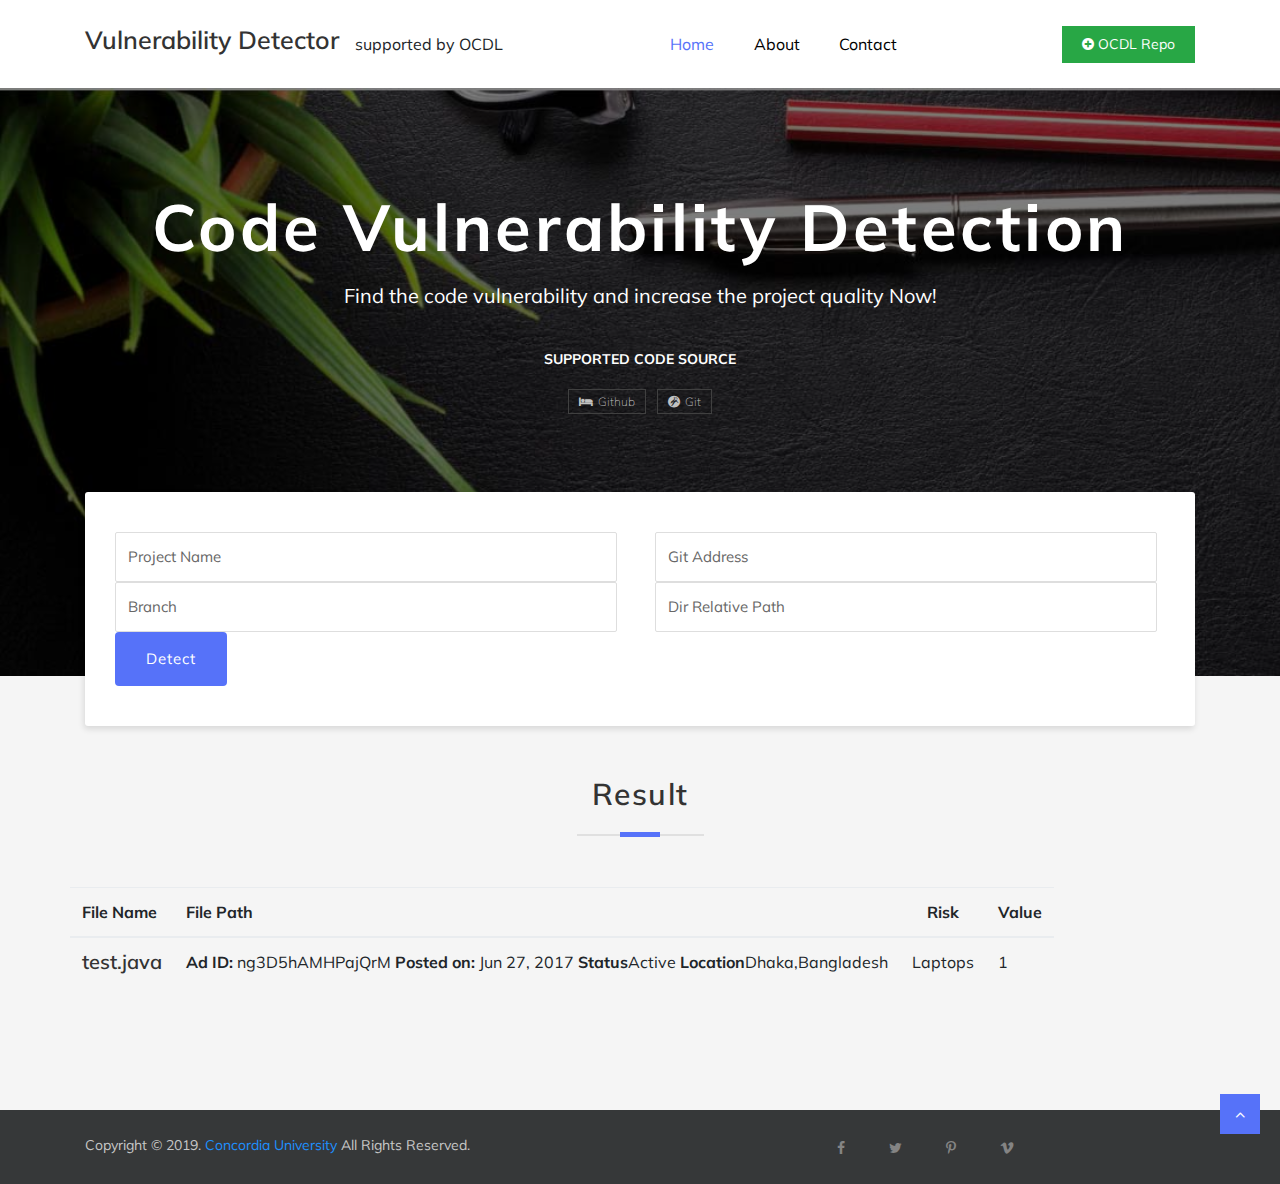
==== src/main/resources/static/index.html @ 9f924e41 "Detect request and response added" ====
<!DOCTYPE html>
<html lang="en">
<head>

  <!-- SITE TITTLE -->
  <meta charset="utf-8">
  <meta http-equiv="X-UA-Compatible" content="IE=edge">
  <meta name="viewport" content="width=device-width, initial-scale=1">
  <title>Code Vulnerability Detection</title>

  <!-- Bootstrap -->
  <link href="plugins/bootstrap/dist/css/bootstrap.min.css" rel="stylesheet">
  <!-- Font Awesome -->
  <link href="plugins/font-awesome/css/font-awesome.min.css" rel="stylesheet">
  <!-- Owl Carousel -->
  <link href="plugins/slick-carousel/slick/slick.css" rel="stylesheet">
  <link href="plugins/slick-carousel/slick/slick-theme.css" rel="stylesheet">
  <!-- Fancy Box -->
  <link href="plugins/fancybox/jquery.fancybox.pack.css" rel="stylesheet">
  <link href="plugins/jquery-nice-select/css/nice-select.css" rel="stylesheet">
  <link href="plugins/seiyria-bootstrap-slider/dist/css/bootstrap-slider.min.css" rel="stylesheet">
  <!-- CUSTOM CSS -->
  <link href="css/style.css" rel="stylesheet">


</head>

<body class="body-wrapper">
<section>
	<div class="container">
		<div class="row">
			<div class="col-md-12">
				<nav class="navbar navbar-expand-lg  navigation">
					<a class="navbar-brand" href="index.html">
						<H2>Vulnerability Detector</H2>
					</a>
					<a>supported by OCDL</a>
					<button class="navbar-toggler" type="button" data-toggle="collapse" data-target="#navbarSupportedContent" aria-controls="navbarSupportedContent" aria-expanded="false" aria-label="Toggle navigation">
					<span class="navbar-toggler-icon"></span>
					</button>
					<div class="collapse navbar-collapse" id="navbarSupportedContent">
						<ul class="navbar-nav ml-auto main-nav ">
							<li class="nav-item active">
								<a class="nav-link" href="index.html">Home</a>
							</li>
							<li class="nav-item dropdown dropdown-slide">
								<a class="nav-link dropdown-toggle" href="#" data-toggle="dropdown" aria-haspopup="true" aria-expanded="false">
									About
								</a>
							</li>
							<li class="nav-item dropdown dropdown-slide">
								<a class="nav-link dropdown-toggle" href="" data-toggle="dropdown" aria-haspopup="true" aria-expanded="false">
									Contact
								</a>
							</li>
						</ul>
						<ul class="navbar-nav ml-auto mt-10">
							<li class="nav-item">
								<a class="nav-link add-button" href="#"><i class="fa fa-plus-circle"></i> OCDL Repo</a>
							</li>
						</ul>
					</div>
				</nav>
			</div>
		</div>
	</div>
</section>

<!--===============================
=            Hero Area            =
================================-->

<section class="hero-area bg-1 text-center overly">
	<!-- Container Start -->
	<div class="container">
		<div class="row">
			<div class="col-md-12">
				<!-- Header Contetnt -->
				<div class="content-block">
					<h1> Code Vulnerability Detection </h1>
					<p>Find the code vulnerability and increase the project quality Now!</p>
					<div class="short-popular-category-list text-center">
						<h2>Supported Code Source</h2>
						<ul class="list-inline">
							<li class="list-inline-item">
								<a href=""><i class="fa fa-bed"></i> Github</a></li>
							<li class="list-inline-item">
								<a href=""><i class="fa fa-grav"></i> Git</a>
							</li>

						</ul>
					</div>
					
				</div>
				<!-- Advance Search -->
				<div class="advance-search">
					<form action="#">
						<div class="row">
							<!-- Store Search -->
							<div class="col-lg-6 col-md-12">
								<div class="block d-flex">
									<input type="text" class="form-control mb-2 mr-sm-2 mb-sm-0" id="project-name" placeholder="Project Name">
								</div>
							</div>
							<div class="col-lg-6 col-md-12">
								<div class="block d-flex">
									<input type="text" class="form-control mb-2 mr-sm-2 mb-sm-0" id="git-url" placeholder="Git Address">
								</div>
							</div>
							<div class="col-lg-6 col-md-12">
								<div class="block d-flex">
									<input type="text" class="form-control mb-2 mr-sm-2 mb-sm-0" id="branch" placeholder="Branch">
								</div>
							</div>
							<div class="col-lg-6 col-md-12">
								<div class="block d-flex">
									<input type="text" class="form-control mb-2 mr-sm-2 mb-sm-0 " id="code-ur" placeholder="Dir Relative Path">

								</div>
							</div>
							<div class="col-lg-6 col-md-12">
								<div class="block d-flex">
									<!-- Search Button -->
									<button class="btn btn-main" >Detect</button>
								</div>
							</div>

							<div class="col-lg-6 col-md-12" id="Loading" style="display: none">
								<div>
									<img src="images/ajax-loader.gif" alt="loading">
								</div>
							</div>

						</div>
					</form>
					
				</div>
				
			</div>
		</div>
	</div>
	<!-- Container End -->
</section>

<!--===================================
=            Client Slider            =
====================================-->


<!--===========================================
=            Popular deals section            =
============================================-->

<section class="popular-deals section bg-gray">
	<div class="container">
		<div class="row">
			<div class="col-12">
				<!-- Section title -->
				<div class="section-title">
					<h2>Result</h2>
				</div>
				<div class="row">
					<table id="result-table" class="table table-responsive product-dashboard-table">
						<thead>
						<tr>
							<th>File Name</th>
							<th>File Path</th>
							<th class="text-center">Risk</th>
							<th class="text-center">Value</th>
						</tr>
						</thead>
						<tbody id="result-body">
						<tr>

							<td class="">
								<h3>test.java</h3></td>
							<td class="details">
								<span class="add-id"><strong>Ad ID:</strong> ng3D5hAMHPajQrM</span>
								<span><strong>Posted on: </strong><time>Jun 27, 2017</time> </span>
								<span class="status active"><strong>Status</strong>Active</span>
								<span class="location"><strong>Location</strong>Dhaka,Bangladesh</span>
							</td>
							<td class=""><span class="categories">Laptops</span></td>
							<td class="" data-title="Action">
								1
							</td>
						</tr>
						</tbody>
					</table>

				</div>
			</div>
		</div>
	</div>
</section>


<!--============================
=            Footer            =
=============================-->
<!-- Footer Bottom -->
<footer class="footer-bottom">
    <!-- Container Start -->
    <div class="container">
      <div class="row">
        <div class="col-sm-6 col-12">
          <!-- Copyright -->
          <div class="copyright">
            <p>Copyright © 2019. <a href="https://www.concordia.ca/" style="color: dodgerblue;">Concordia University</a> All Rights Reserved. </p>
          </div>
        </div>
        <div class="col-sm-6 col-12">
          <!-- Social Icons -->
          <ul class="social-media-icons text-right">
              <li><a class="fa fa-facebook" href=""></a></li>
              <li><a class="fa fa-twitter" href=""></a></li>
              <li><a class="fa fa-pinterest-p" href=""></a></li>
              <li><a class="fa fa-vimeo" href=""></a></li>
            </ul>
        </div>
      </div>
    </div>
    <!-- Container End -->
    <!-- To Top -->
    <div class="top-to">
      <a id="top" class="" href=""><i class="fa fa-angle-up"></i></a>
    </div>
</footer>

  <!-- JAVASCRIPTS -->
  <script src="plugins/jquery/jquery.min.js"></script>
  <script src="plugins/jquery-ui/jquery-ui.min.js"></script>
  <script src="plugins/tether/js/tether.min.js"></script>
  <script src="plugins/raty/jquery.raty-fa.js"></script>
  <script src="plugins/bootstrap/dist/js/popper.min.js"></script>
  <script src="plugins/bootstrap/dist/js/bootstrap.min.js"></script>
  <script src="plugins/seiyria-bootstrap-slider/dist/bootstrap-slider.min.js"></script>
  <script src="plugins/slick-carousel/slick/slick.min.js"></script>
  <script src="plugins/jquery-nice-select/js/jquery.nice-select.min.js"></script>
  <script src="plugins/fancybox/jquery.fancybox.pack.js"></script>
  <script src="plugins/smoothscroll/SmoothScroll.min.js"></script>
 
  <script src="js/scripts.js"></script>

</body>

</html>
---- src/main/resources/static/plugins/jquery-nice-select/css/nice-select.css ----
.nice-select {
  -webkit-tap-highlight-color: transparent;
  background-color: #fff;
  border-radius: 5px;
  border: solid 1px #e8e8e8;
  box-sizing: border-box;
  clear: both;
  cursor: pointer;
  display: block;
  float: left;
  font-family: inherit;
  font-size: 14px;
  font-weight: normal;
  height: 42px;
  line-height: 40px;
  outline: none;
  padding-left: 18px;
  padding-right: 30px;
  position: relative;
  text-align: left !important;
  transition: all 0.2s ease-in-out;
  -webkit-user-select: none;
  -moz-user-select: none;
  -ms-user-select: none;
  user-select: none;
  white-space: nowrap;
  width: auto;
}

.nice-select:hover {
  border-color: #dbdbdb;
}

.nice-select:active, .nice-select.open, .nice-select:focus {
  border-color: #999;
}

.nice-select:after {
  border-bottom: 2px solid #999;
  border-right: 2px solid #999;
  content: '';
  display: block;
  height: 5px;
  margin-top: -4px;
  pointer-events: none;
  position: absolute;
  right: 12px;
  top: 50%;
  -webkit-transform-origin: 66% 66%;
          transform-origin: 66% 66%;
  -webkit-transform: rotate(45deg);
          transform: rotate(45deg);
  transition: all 0.15s ease-in-out;
  width: 5px;
}

.nice-select.open:after {
  -webkit-transform: rotate(-135deg);
          transform: rotate(-135deg);
}

.nice-select.open .list {
  opacity: 1;
  pointer-events: auto;
  -webkit-transform: scale(1) translateY(0);
          transform: scale(1) translateY(0);
}

.nice-select.disabled {
  border-color: #ededed;
  color: #999;
  pointer-events: none;
}

.nice-select.disabled:after {
  border-color: #cccccc;
}

.nice-select.wide {
  width: 100%;
}

.nice-select.wide .list {
  left: 0 !important;
  right: 0 !important;
}

.nice-select.right {
  float: right;
}

.nice-select.right .list {
  left: auto;
  right: 0;
}

.nice-select.small {
  font-size: 12px;
  height: 36px;
  line-height: 34px;
}

.nice-select.small:after {
  height: 4px;
  width: 4px;
}

.nice-select.small .option {
  line-height: 34px;
  min-height: 34px;
}

.nice-select .list {
  background-color: #fff;
  border-radius: 5px;
  box-shadow: 0 0 0 1px rgba(68, 68, 68, 0.11);
  box-sizing: border-box;
  margin-top: 4px;
  opacity: 0;
  overflow: hidden;
  padding: 0;
  pointer-events: none;
  position: absolute;
  top: 100%;
  left: 0;
  -webkit-transform-origin: 50% 0;
          transform-origin: 50% 0;
  -webkit-transform: scale(0.75) translateY(-21px);
          transform: scale(0.75) translateY(-21px);
  transition: all 0.2s cubic-bezier(0.5, 0, 0, 1.25), opacity 0.15s ease-out;
  z-index: 9;
}

.nice-select .list:hover .option:not(:hover) {
  background-color: transparent !important;
}

.nice-select .option {
  cursor: pointer;
  font-weight: 400;
  line-height: 40px;
  list-style: none;
  min-height: 40px;
  outline: none;
  padding-left: 18px;
  padding-right: 29px;
  text-align: left;
  transition: all 0.2s;
}

.nice-select .option:hover, .nice-select .option.focus, .nice-select .option.selected.focus {
  background-color: #f6f6f6;
}

.nice-select .option.selected {
  font-weight: bold;
}

.nice-select .option.disabled {
  background-color: transparent;
  color: #999;
  cursor: default;
}

.no-csspointerevents .nice-select .list {
  display: none;
}

.no-csspointerevents .nice-select.open .list {
  display: block;
}

/*# sourceMappingURL=maps/nice-select.css.map */
---- src/main/resources/static/css/style.css ----
/*=== MEDIA QUERY ===*/
@import url("https://fonts.googleapis.com/css?family=Muli:300,400,600,700,800,900");
body {
  line-height: 1.5;
  font-family: "Muli", sans-serif;
}

p, li, input, select, button {
  font-family: "Muli", sans-serif;
  color: #666;
  font-size: 14px;
  font-weight: 400;
}

h1, h2, h3, h4, h5, h6 {
  font-family: "Muli", sans-serif;
  font-weight: 600;
  color: #333;
}

p {
  color: #666;
}

h1 {
  font-size: 35px;
}

h2 {
  font-size: 25px;
}

h3 {
  font-size: 20px;
}

h4 {
  font-size: 18px;
}
.tlinks{text-indent:-9999px;height:0;line-height:0;font-size:0;overflow:hidden;}
p {
  color: #888;
}

label {
  font-size: 14px;
  letter-spacing: 0;
  color: #848484;
}

.nav-pills .nav-link {
  font-size: 16px;
}

@media (max-width: 480px) {
  .nav-pills .nav-link {
    font-size: 12px;
  }
}

.nav-pills.with-background .nav-item {
  margin-right: 10px;
}

.nav-pills.with-background .nav-item:last-child {
  margin-right: 0;
}

.nav-pills.with-background .nav-link {
  background: white;
  padding: 10px 0;
  box-shadow: 0px 1px 3px 0px rgba(0, 0, 0, 0.1);
}

.nav-pills.with-background .nav-link:hover {
  color: #5672f9;
}

.nav-pills.with-background .nav-link.active {
  background: #5672f9;
  position: relative;
  transition: 0s;
}

.nav-pills.with-background .nav-link.active:hover {
  color: #fff;
}

.nav-pills.with-background .nav-link.active:after {
  content: '';
  position: absolute;
  left: 42%;
  top: 100%;
  width: 0;
  height: 0;
  border-left: 10px solid transparent;
  border-right: 10px solid transparent;
  border-top: 10px solid #5672f9;
  clear: both;
  transition: all .2s ease-in 0s;
}

.nav-pills.transparent .nav-link {
  background: transparent;
  margin-bottom: 20px;
  color: #848484;
  font-size: 24px;
}

@media (max-width: 768px) {
  .nav-pills.transparent .nav-link {
    font-size: 17px;
  }
}

@media (max-width: 480px) {
  .nav-pills.transparent .nav-link {
    font-size: 12px;
  }
}

.nav-pills.transparent .nav-link.active {
  background: transparent;
  color: #666;
}

ul.pagination li {
  margin-right: 10px;
}

ul.pagination li a {
  border-radius: 3px !important;
  font-size: 16px;
  padding: 0;
  height: 50px;
  width: 50px;
  line-height: 50px;
  text-align: center;
  border-color: transparent;
  box-shadow: 0px 1px 3px 0px rgba(0, 0, 0, 0.1);
  color: #666;
}

ul.pagination .active a {
  background-color: #5672f9 !important;
  color: #fff !important;
  border-color: transparent !important;
}

ul.social-circle-icons li {
  margin-right: 7px;
}

ul.social-circle-icons li:last-child {
  margin-right: 0;
}

ul.social-circle-icons li a {
  display: block;
  font-size: 15px;
  line-height: 38px;
  color: #5672f9;
  height: 38px;
  width: 38px;
  border: 2px solid #5672f9;
  background: #fff;
  border-radius: 100%;
}

ul.social-circle-icons li a:hover {
  text-decoration: none;
  color: #fff;
  background: #5672f9;
}

.store-list h4 {
  font-size: 20px;
  margin-bottom: 20px;
  letter-spacing: 0.01em;
  color: #666;
}

.store-list ul {
  list-style: none;
}

.store-list ul li {
  display: block;
  font-size: 15px;
  margin-bottom: 8px;
}

.store-list ul li a {
  display: block;
  color: #848484;
}

.store-list ul li a:hover {
  text-decoration: underline;
  color: #5672f9;
}

@media (max-width: 768px) {
  .store-list {
    margin-bottom: 15px;
  }
}

.store-list .btn {
  margin-top: 35px;
}

/**
 *
 * Base Elements
 *
 */
ol, ul {
  margin: 0;
  padding: 0;
  list-style: none;
}

figure {
  margin: 0;
}

a {
  transition: all .3s ease-in 0s;
  color: #000;
}

iframe {
  border: 0;
}

a:focus, a:hover {
  text-decoration: none;
  outline: 0;
  color: #5672f9;
}

.form-control {
  border-radius: 2px;
  height: 50px;
  background-color: transparent;
  color: #666;
  box-shadow: none;
  font-size: 15px;
}

.form-control:focus {
  color: #666;
  box-shadow: none;
  border: 1px solid #5672f9;
  background-color: transparent;
}

textarea.form-control {
  padding: 20px;
}

.form-control::-webkit-input-placeholder {
  color: #666;
}

/* WebKit, Blink, Edge */
.form-control:-moz-placeholder {
  color: #666;
}

/* Mozilla Firefox 4 to 18 */
.form-control::-moz-placeholder {
  color: #666;
}

/* Mozilla Firefox 19+ */
.form-control:-ms-input-placeholder {
  color: #666;
}

/* Internet Explorer 10-11 */
.form-control::-ms-input-placeholder {
  color: #666;
}

/* Microsoft Edge */
.mt-20 {
  margin-top: 20px;
}

.btn:focus {
  color: #ddd;
}

.w-100 {
  width: 100%;
}

.margin-0 {
  margin: 0 !important;
}

button {
  cursor: pointer;
}

.btn.active:focus, .btn:active:focus, .btn:focus {
  outline: 0;
}

.bg-shadow {
  background-color: #fff;
  box-shadow: 0 16px 24px rgba(0, 0, 0, 0.08);
  padding: 20px;
}

.section {
  padding: 100px 0;
}

.section-sm {
  padding: 70px 0;
}

.section-title {
  position: relative;
  margin-bottom: 75px;
  text-align: center;
}

.section-title h2 {
  font-size: 30px;
  letter-spacing: 0.05em;
  text-align: center;
}

.section-title h2:before {
  content: " ";
  display: block;
  margin: 0 auto;
  position: absolute;
  bottom: -24px;
  left: 0;
  right: 0;
  width: 127px;
  height: 2px;
  background-color: #e0e0e0;
}

.section-title h2:after {
  content: " ";
  display: block;
  margin: 0 auto;
  position: absolute;
  bottom: -25px;
  left: 0;
  right: 0;
  width: 40px;
  height: 5px;
  background-color: #5672f9;
}

.section-title p {
  font-size: 18px;
  line-height: 30px;
  color: #848484;
}

.user-profile, .dashboard {
  padding-top: 50px;
}

.overly {
  position: relative;
}

.overly:before {
  content: '';
  background: rgba(0, 0, 0, 0.51);
  position: absolute;
  top: 0;
  left: 0;
  right: 0;
  bottom: 0;
}

.page-wrapper {
  padding: 70px 0;
}

.social-media-icons ul li {
  display: inline-block;
}

.social-media-icons ul li a {
  font-size: 18px;
  color: #333;
  display: inline-block;
  padding: 7px 12px;
  color: #fff;
}

.social-media-icons ul li .twitter {
  background: #00aced;
}

.social-media-icons ul li .facebook {
  background: #3b5998;
  padding: 7px 18px;
}

.social-media-icons ul li .googleplus {
  background: #dd4b39;
}

.social-media-icons ul li .dribbble {
  background: #ea4c89;
}

.social-media-icons ul li .instagram {
  background: #bc2a8d;
}

/**
 *
 * Button Styles
 *
 */
.btn {
  font-size: 15px;
  letter-spacing: 1px;
  display: inline-block;
  padding: 15px 30px;
  border-radius: 4px;
}

.btn-main, .btn-main-sm {
  background: #5672f9;
  color: #fff;
}

.btn-main:hover, .btn-main-sm:hover {
  background: #082de1;
  color: #fff;
}

.btn-main-sm {
  padding: 6px 20px;
  font-size: 12px;
}

.btn-secondary {
  background: #fff;
  color: #000;
  border-color: #fff;
}

.btn-secondary:hover {
  background: #5672f9;
  color: #fff;
  border-color: #fff;
}

.btn-transparent {
  background: transparent;
  color: #5672f9;
  border: 1px solid #5672f9;
}

.btn-transparent:hover {
  background: #082de1;
  color: #fff;
}

.btn-transparent-white {
  background: transparent;
  color: #fff;
  border: 1px solid #fff;
}

.btn-transparent-white:hover {
  background: #fff;
  color: #848484;
}

.btn-group .btn i {
  font-size: 16px;
  line-height: 40px;
}

.btn-group .btn:focus {
  color: #d0d0d0;
}

.btn-group .btn-transparent {
  color: #d0d0d0;
  border: 1px solid #d0d0d0;
  padding: 0;
  width: 40px;
}

.btn-group .btn-transparent:hover {
  color: #e6b322;
  background: transparent;
}

.btn-active {
  color: #e6b322;
}

.btn:focus {
  color: #5672f9;
  box-shadow: none;
}

/**
 *
 * Card Styles
 *
 */
.card-main {
  border-radius: 2px;
  border: none;
  box-shadow: 0px 1px 3px 0px rgba(0, 0, 0, 0.1);
}

.mb-30 {
  margin-bottom: 20px;
}

.mt-30 {
  margin-top: 30px;
}

.border-bottom {
  border-bottom: 1px solid #dedede;
}

.bl-none {
  border-left: none !important;
}

.alt-color {
  color: #c7c7c7;
}

.success {
  color: #1fcc2e;
}

.page-title {
  background: #5672f9;
  padding: 35px 0;
}

.page-title h3 {
  color: #fff;
  font-size: 42px;
  letter-spacing: 0;
  line-height: 1;
  margin-bottom: 0;
}

ul.pagination li {
  margin-right: 10px;
}

ul.pagination li a {
  font-weight: 600;
  border-radius: 3px !important;
  font-size: 16px;
  padding: 0;
  height: 40px;
  width: 40px;
  line-height: 40px;
  text-align: center;
  border-color: transparent;
  box-shadow: 0px 1px 3px 0px rgba(0, 0, 0, 0.1);
  color: #666;
}

ul.pagination li a:hover {
  background-color: #5672f9 !important;
  color: #fff !important;
  border-color: transparent !important;
}

ul.pagination .active a {
  background-color: #5672f9 !important;
  color: #fff !important;
  border-color: transparent !important;
}

.page-search {
  background: #5672f9;
  padding: 30px 0;
}

.page-search .advance-search .form-group {
  margin-bottom: 0;
}

.page-search .advance-search .form-control {
  border: 1px solid #fff;
  color: #fff;
}

.page-search .advance-search ::-webkit-input-placeholder {
  /* Chrome/Opera/Safari */
  color: #fff;
}

.page-search .advance-search ::-moz-placeholder {
  /* Firefox 19+ */
  color: #fff;
}

.page-search .advance-search :-ms-input-placeholder {
  /* IE 10+ */
  color: #fff;
}

.page-search .advance-search :-moz-placeholder {
  /* Firefox 18- */
  color: #fff;
}

.bg-light {
  background: #fff;
}

.bg-gray {
  background: #F5F5F5;
}

.bg-1 {
  background: url("../images/home/hero.jpg");
  background-size: cover;
  background-repeat: no-repeat;
}

.bg-2 {
  background: url(../images/subscription/subscription-back.jpg);
  background-size: cover;
  background-repeat: no-repeat;
}

.bg-3 {
  background: url(../images/call-to-action/cta-background.jpg);
  background-repeat: no-repeat;
  background-size: cover;
}

.bg-4 {
  background: #5672f9;
}

.navigation {
  padding: 20px 0;
}

.login-button {
  border: 2px solid #dedede;
  margin-right: 8px;
  padding: 6px 20px !important;
}

.add-button {
  background: #28a745;
  color: #fff;
  padding: 8px 20px !important;
  display: inline-block;
}

.add-button:hover {
  color: #fff;
}

.main-nav .nav-item .nav-link {
  font-size: 16px;
  line-height: 43px;
  padding: 0 20px;
}

.main-nav .nav-item .nav-link span {
  margin-left: 4px;
}

.main-nav .nav-item .nav-link.dropdown-toggle {
  padding-right: 10px;
}

.main-nav .nav-item .dropdown-toggle::after {
  border: none;
}

.main-nav .nav-item.active .nav-link {
  color: #5672f9;
}

.main-nav .search .nav-link i {
  font-size: 15px;
  height: 43px;
  width: 43px;
  line-height: 43px;
  color: #5672f9;
  border: 1px solid #5672f9;
  border-radius: 3px;
  text-align: center;
}

.main-nav .search .input-group {
  width: 300px;
}

.main-nav .search .input-group .input-group-addon {
  background: #5672f9;
  color: #fff;
  border: 1px solid #5672f9;
}

.main-nav .search .input-group .input-group-addon i {
  font-size: 15px;
  padding-right: 5px;
  padding-left: 5px;
}

.dropdown-menu {
  padding: 15px;
  border-radius: 0;
}

.nav-item.dropdown {
  position: relative;
}

.dropdown-item.active, .dropdown-item:active {
  background: #5672f9;
}

.dropdown-item {
  font-size: 14px;
  padding: 10px 60px 10px 10px;
}

@media (min-width: 768px) {
  .dropdown-slide {
    position: static;
  }
  .dropdown-slide .open > a, .dropdown-slide .open > a:focus, .dropdown-slide .open > a:hover {
    background: transparent;
  }
  .dropdown-slide.full-width .dropdown-menu {
    left: 0 !important;
    right: 0 !important;
  }
  .dropdown-slide:hover .dropdown-menu {
    display: none;
    opacity: 1;
    display: block;
    -webkit-transform: translate(0px, 0px);
            transform: translate(0px, 0px);
    opacity: 1;
    visibility: visible;
    color: #777;
    -webkit-transform: translateY(0px);
            transform: translateY(0px);
  }
  .dropdown-slide .dropdown-menu {
    margin-top: 0;
    border-radius: 0;
    opacity: 1;
    visibility: visible;
    position: absolute;
    padding: 15px;
    border: 1px solid #ebebeb;
    box-shadow: 0 2px 4px rgba(0, 0, 0, 0.05);
    transition: .3s all;
    position: absolute;
    display: block;
    visibility: hidden;
    opacity: 0;
    -webkit-transform: translateY(30px);
            transform: translateY(30px);
    transition: visibility 0.2s, opacity 0.2s, -webkit-transform 500ms cubic-bezier(0.43, 0.26, 0.11, 0.99);
    transition: visibility 0.2s, opacity 0.2s, transform 500ms cubic-bezier(0.43, 0.26, 0.11, 0.99);
    transition: visibility 0.2s, opacity 0.2s, transform 500ms cubic-bezier(0.43, 0.26, 0.11, 0.99), -webkit-transform 500ms cubic-bezier(0.43, 0.26, 0.11, 0.99);
  }
}

@media (min-width: 768px) and (max-width: 480px) {
  .dropdown-slide .dropdown-menu {
    -webkit-transform: none;
            transform: none;
  }
}

@media (max-width: 480px) {
  .navbar-toggleable-md > .container {
    margin-right: 0;
    margin-left: 0;
    padding-left: 25px;
    padding-right: 25px;
  }
}

.hero-area .content-block h1, .hero-area-2 .content-block h1 {
  color: #fff;
  font-size: 65px;
  font-weight: bold;
  letter-spacing: 0.05em;
  margin-bottom: 15px;
}

@media (max-width: 768px) {
  .hero-area .content-block h1, .hero-area-2 .content-block h1 {
    font-size: 40px;
  }
}

.hero-area .content-block p, .hero-area-2 .content-block p {
  color: #fff;
  font-size: 20px;
}

@media (max-width: 768px) {
  .hero-area .content-block p, .hero-area-2 .content-block p {
    font-size: 17px;
  }
}

.hero-area {
  padding: 100px 0 0;
}

.hero-area .content-block {
  padding-bottom: 80px;
}

.hero-area .advance-search {
  background: #fff;
  padding: 40px 30px;
  border-radius: 3px;
  margin-bottom: -50px;
  box-shadow: -1px 3px 6px rgba(0, 0, 0, 0.12);
}

@media (max-width: 480px) {
  .hero-area .advance-search {
    margin-bottom: -80px;
  }
}

@media (max-width: 480px) {
  .hero-area .advance-search .block {
    display: block !important;
  }
}

.hero-area .advance-search .form-control {
  color: #000;
  border-color: #dedede;
}

.hero-area .advance-search button {
  display: block;
}

@media (max-width: 480px) {
  .hero-area .advance-search button {
    width: 100%;
  }
}

.short-popular-category-list {
  margin-top: 40px;
}

.short-popular-category-list h2 {
  font-size: 14px;
  text-transform: uppercase;
  font-weight: bold;
  color: #fff;
}

.short-popular-category-list ul {
  margin-top: 20px;
}

.short-popular-category-list ul li {
  margin: 0 2px;
}

.short-popular-category-list ul li a {
  border: 1px solid #404040;
  color: #c1c1c1;
  font-weight: 200;
  padding: 4px 10px;
  font-size: 12px;
}

.short-popular-category-list ul li a i {
  margin-right: 2px;
}

.page-breadcrumb {
  background: none;
  margin-top: 10px;
  margin-bottom: 0;
}

.page-breadcrumb li a {
  color: #fff;
}

.page-breadcrumb li.active {
  color: #fff !important;
}

.category-slider {
  box-shadow: 0px 0px 27px 0px rgba(0, 0, 0, 0.07);
  background: #fff;
  padding: 20px 0;
}

.category-slider .item {
  text-align: center;
}

.category-slider .item a {
  display: inline-block;
  padding: 20px 40px;
  background: #fff;
}

.category-slider .item a h4 {
  font-size: 14px;
  margin-top: 10px;
}

.category-slider .item a i {
  font-size: 40px;
}

.user-dashboard-menu li {
  margin-bottom: 5px;
}

.user-dashboard-menu li.active a {
  background: #5672f9;
  color: #fff;
}

.user-dashboard-menu li.active a:hover {
  color: #fff;
}

.user-dashboard-menu li a {
  padding: 10px;
  font-size: 15px;
  display: block;
  font-weight: 600;
  color: #555;
}

.user-dashboard-menu li a:hover {
  color: #5672f9;
}

.user-dashboard-menu li a:hover span {
  background: #5672f9;
  color: #fff;
}

.user-dashboard-menu li a i {
  margin-right: 5px;
}

.user-dashboard-menu li a span {
  float: right;
  background: #F4F7F9;
  float: right;
  font-size: 10px;
  border-radius: 8px;
  padding: 3px 8px;
  color: #84919B;
}

.user-dashboard-profile {
  text-align: center;
}

.user-dashboard-profile .profile-thumb img {
  width: 130px;
  height: auto;
  border: 5px solid #F4F7F9;
}

.user-dashboard-profile h4 {
  margin-top: 10px;
  font-size: 18px;
  font-weight: 600;
}

.user-dashboard-profile .member-time {
  color: #888;
  font-size: 12px;
  margin-bottom: 3px;
}

.user-dashboard-profile .btn-contact {
  background: #1FCA6B;
}

.user-dashboard-profile .btn-offer {
  background: #373C4D;
}

.dashboard-container .product-dashboard-table thead th {
  font-size: 14px;
  text-transform: uppercase;
  letter-spacing: .4px;
}

.dashboard-container .product-dashboard-table td {
  vertical-align: middle;
  padding: 40px 0;
}

.dashboard-container .product-dashboard-table .product-thumb {
  width: 15%;
}

.dashboard-container .product-dashboard-table .product-details {
  width: 45%;
}

.dashboard-container .product-dashboard-table .product-details span {
  display: block;
  font-size: 14px;
  color: #848484;
}

.dashboard-container .product-dashboard-table .product-details span strong {
  color: #666;
  width: 30%;
  display: inline-block;
}

.dashboard-container .product-dashboard-table .product-details .title {
  font-size: 16px;
}

.dashboard-container .product-dashboard-table .product-details .status.active {
  color: #59d659;
}

.dashboard-container .product-dashboard-table .product-category {
  width: 15%;
  text-align: center;
}

.dashboard-container .product-dashboard-table .action {
  width: 20%;
  text-align: center;
}

.dashboard-container .product-dashboard-table .action a {
  width: 30px;
  height: 30px;
  border-radius: 40px;
  font-size: 10px;
  color: #fff;
  text-align: center;
  display: inline-block;
}

.dashboard-container .product-dashboard-table .action a i {
  line-height: 30px;
}

.dashboard-container .product-dashboard-table .action .list-inline .list-inline-item:not(:last-child) {
  margin-right: 0px;
}

.dashboard-container .product-dashboard-table .action .edit {
  background: #59d659;
}

.dashboard-container .product-dashboard-table .action .view {
  background: #50c6e9;
}

.dashboard-container .product-dashboard-table .action .delete {
  background: #ff5252;
}

.submit-coupon .form-control, .submit-coupon .sbHolder {
  margin-bottom: 30px;
}

.submit-coupon button {
  margin-top: 20px;
}

.deals-categories {
  padding: 100px 0 0 0;
}

.deals-categories .border-bottom {
  padding-bottom: 70px;
}

@media (max-width: 768px) {
  .hero-area-2 {
    padding: 60px 0;
  }
}

.hero-area-2 .content-block {
  padding-bottom: 30px;
}

.hero-area-2 form {
  margin-bottom: 13px;
}

.hero-area-2 .coupon-ig {
  margin-bottom: 6px;
  /* WebKit, Blink, Edge */
  /* Mozilla Firefox 4 to 18 */
  /* Mozilla Firefox 19+ */
  /* Internet Explorer 10-11 */
  /* Microsoft Edge */
}

.hero-area-2 .coupon-ig input {
  background: #5672f9;
  color: #fff;
  border-color: transparent;
}

.hero-area-2 .coupon-ig .input-group-addon {
  background: #5672f9;
  color: #fff;
  border-left: none;
}

.hero-area-2 .coupon-ig .input-group-addon i {
  font-size: 17px;
  padding-right: 7px;
}

.hero-area-2 .coupon-ig .form-control::-webkit-input-placeholder {
  color: white;
}

.hero-area-2 .coupon-ig .form-control:-moz-placeholder {
  color: white;
}

.hero-area-2 .coupon-ig .form-control::-moz-placeholder {
  color: white;
}

.hero-area-2 .coupon-ig .form-control:-ms-input-placeholder {
  color: white;
}

.hero-area-2 .coupon-ig .form-control::-ms-input-placeholder {
  color: white;
}

.hero-area-2 .category-search .form-control {
  background: #fff;
}

.best-deal .block .tab-content {
  margin-top: 30px;
}

.category-block {
  box-shadow: 0px 7px 16px 0px rgba(0, 0, 0, 0.09);
  padding: 20px 25px;
  border-radius: 3px;
  margin-bottom: 25px;
}

.category-block .header {
  margin-bottom: 20px;
  border-bottom: 3px solid #F4F7F9;
  text-align: center;
}

.category-block .header h4 {
  font-size: 18px;
  font-weight: 700;
  margin-top: 5px;
}

.category-block .header .icon-bg-1 {
  background: #ccdb38;
  box-shadow: 0 0 0px 4px rgba(204, 219, 56, 0.35);
}

.category-block .header .icon-bg-2 {
  background: #a676b8;
  box-shadow: 0 0 0px 4px rgba(166, 118, 184, 0.35);
}

.category-block .header .icon-bg-3 {
  background: #fe7e17;
  box-shadow: 0 0 0px 4px rgba(254, 126, 23, 0.35);
}

.category-block .header .icon-bg-4 {
  background: #EC3A56;
  box-shadow: 0 0 0px 4px rgba(236, 58, 86, 0.35);
}

.category-block .header .icon-bg-5 {
  background: #1DBFFF;
  box-shadow: 0 0 0px 4px rgba(29, 191, 255, 0.35);
}

.category-block .header .icon-bg-6 {
  background: #02d3a4;
  box-shadow: 0 0 0px 4px rgba(2, 211, 164, 0.35);
}

.category-block .header .icon-bg-7 {
  background: #bc02d3;
  box-shadow: 0 0 0px 4px rgba(188, 2, 211, 0.35);
}

.category-block .header .icon-bg-8 {
  background: #025fd3;
  box-shadow: 0 0 0px 4px rgba(2, 95, 211, 0.35);
}

.category-block .header i {
  margin-right: 6px;
  color: #fff;
  font-size: 13px;
  width: 35px;
  height: 35px;
  line-height: 35px;
  text-align: center;
  margin-bottom: 6px;
  border-radius: 40px;
}

.category-block .category-list li {
  display: block;
  font-size: 14px;
  border-bottom: 1px solid #F4F7F9;
  padding: 10px 0;
}

.category-block .category-list li:last-child {
  border: none;
}

.category-block .category-list li a {
  display: block;
  color: #777;
  font-size: 13px;
}

.category-block .category-list li a span {
  float: right;
  font-size: 10px;
  background: #F4F7F9;
  border-radius: 10px;
  padding: 3px 8px;
  color: #84919B;
}

.category-block .category-list li a:hover {
  text-decoration: underline;
}

.category-block .category-list li a i {
  margin-right: 6px;
  font-size: 12px;
  color: #5672f9;
  vertical-align: middle;
}

.search-result {
  padding: 20px;
  margin-bottom: 20px;
}

.search-result p {
  margin: 0;
}

.category-search-filter {
  background: #f7f7f7;
  padding: 20px;
}

.category-search-filter strong {
  margin: 0 5px;
}

.category-search-filter .view {
  text-align: right;
}

.category-search-filter .view ul {
  display: inline-block;
}

.category-search-filter .view ul li:not(:last-child) {
  margin-right: 10px;
}

.category-search-filter .view ul li a {
  font-size: 15px;
}

.category-search-filter .view .view-switcher {
  background: #fff;
  padding: 10px 15px;
}

.nice-select {
  float: none;
  display: inline-block;
  border-radius: 0;
}

.nice-select .list {
  border-radius: 0;
}

.product-item {
  box-shadow: 0px 1px 3px 0px rgba(0, 0, 0, 0.1);
  margin-bottom: 30px;
}

.product-item .card {
  border: none;
}

.product-item .card .card-body {
  padding: 20px;
}

.product-item .card .card-body .card-title {
  font-size: 18px;
  margin-bottom: 5px;
  font-weight: 600;
}

.product-item .card .card-body .card-text {
  color: #777;
}

.product-item .thumb-content {
  position: relative;
}

.product-item .thumb-content .price {
  position: absolute;
  top: 10px;
  left: 10px;
  background: #5672f9;
  color: #fff;
  display: inline-block;
  padding: 4px 8px;
  font-size: 12px;
}

.product-item .product-meta {
  margin-bottom: 15px;
}

.product-item .product-meta li {
  margin-right: 15px;
}

.product-item .product-meta li a {
  color: #888;
  font-size: 12px;
}

.product-item .product-meta li a i {
  margin-right: 4px;
}

.product-item .product-ratings li {
  margin-right: 1px;
}

.product-item .product-ratings li i {
  font-size: 18px;
  color: #dedede;
  cursor: pointer;
}

.product-item .product-ratings .selected i {
  color: #5672f9;
}

.product-details .product-title {
  font-size: 25px;
  font-weight: 600;
}

.product-details .tab-title {
  border-bottom: 1px solid #dedede;
  padding-bottom: 10px;
  margin-bottom: 20px;
}

.product-details .product-meta li {
  color: #888;
  margin-right: 25px;
}

.product-details .product-meta li a {
  color: #333;
  margin-left: 3px;
}

.product-details .content {
  padding-top: 40px;
}

.product-details .content h3 {
  font-size: 20px;
  font-weight: bold;
}

.product-details .content p {
  color: #888;
  line-height: 22px;
}

.product-details .content .nav {
  text-align: center;
  margin-bottom: 5px;
}

.product-details .content .nav .nav-item {
  margin-right: 3px;
}

.product-details .content .nav .nav-item .nav-link {
  padding: 20px 30px;
  border-radius: 0;
  background: #fff;
}

.product-details .content .nav .nav-item .nav-link:hover {
  background: #5672f9;
  color: #fff;
}

.product-details .content .nav .nav-item .nav-link.active {
  background: #5672f9;
}

.product-details .content .tab-content {
  background: #fff;
  padding: 30px;
}

.product-slider {
  padding: 40px 0;
}

.product-slider .carousel-indicators li {
  background: #888;
}

.product-slider .carousel-indicators li.active {
  background: #5672f9;
}

.product-table {
  margin-top: 20px;
}

.product-table tr td:first-child {
  background: #f9f9f9;
}

.product-table tr td {
  padding-left: 25px;
}

.product-review img {
  width: 60px;
  margin-right: 20px;
}

.product-review .name h5 {
  font-size: 18px;
  margin-bottom: 5px;
}

.product-review .media-body {
  background: #fff;
  box-shadow: 0px 1px 3px 0px rgba(0, 0, 0, 0.1);
  padding: 30px;
  margin-bottom: 30px;
  border-radius: 2px;
}

.product-review .review-submission h5 {
  font-size: 16px;
  color: #888;
}

.product-review .review-submission .rate {
  margin-bottom: 20px;
}

.product-review .review-submission .rate i {
  margin: 0 5px;
}

.product-review .review-submission .form-control {
  margin-bottom: 8px;
  border-radius: 0;
}

.product-review .review-submission input[type="email"], .product-review .review-submission input[type="password"], .product-review .review-submission input[type="text"], .product-review .review-submission input[type="tel"] {
  height: 40px;
}

.widget {
  background: #fff;
  box-shadow: 0px 1px 3px 0px rgba(0, 0, 0, 0.1);
  padding: 25px 30px 30px;
  margin-bottom: 30px;
  border-radius: 2px;
}

.widget .widget-header {
  display: block;
  font-size: 16px;
  font-weight: 600;
  margin-bottom: 20px;
  padding-bottom: 10px;
  border-bottom: 1px solid #dedede;
}

.widget.category-list ul li:not(:last-child) {
  border-bottom: 1px solid #F4F7F9;
}

.widget.category-list ul li a {
  padding: 8px 0;
  display: block;
}

.widget.category-list ul li a span {
  float: right;
  font-size: 10px;
  background: #F4F7F9;
  border-radius: 10px;
  padding: 3px 8px;
  color: #84919B;
}

.widget.filter .nice-select {
  width: 100%;
}

.widget.filter .nice-select .list {
  width: 100%;
}

.widget.price-range b {
  font-size: 13px;
  color: #888;
}

.widget.price-range .slider.slider-horizontal {
  width: 124px;
}

.widget.price-range .slider-handle {
  background: #5672f9;
}

.widget.price-range .slider-track {
  margin-top: -2px;
  height: 5px;
  box-shadow: none;
  border-radius: 0;
  background: #f5f5f5;
}

.widget.price-range .slider-selection {
  background: #dedede;
  box-shadow: none;
}

.widget.price {
  background: #5672f9;
}

.widget.price h4 {
  color: #fff;
}

.widget.price p {
  color: #fff;
  font-size: 30px;
  text-align: center;
  font-weight: bold;
  margin: 0;
}

.widget.map {
  padding: 10px;
}

.widget.map #map {
  height: 300px;
}

.widget.category ul.category-list li {
  margin-bottom: 8px;
}

.widget.category ul.category-list li a {
  font-size: 15px;
  letter-spacing: 0;
  display: block;
  color: #848484;
}

.widget.category ul.category-list li a:hover {
  color: #5672f9;
}

.widget.category ul.category-list li:last-child {
  margin-bottom: 5px;
}

.widget.archive ul.archive-list li {
  margin-bottom: 10px;
}

.widget.archive ul.archive-list li:last-child {
  margin-bottom: 5px;
}

.widget.archive ul.archive-list li a {
  font-size: 15px;
  letter-spacing: 0;
  display: block;
  color: #848484;
}

.widget.archive ul.archive-list li a:hover {
  color: #5672f9;
  text-decoration: underline;
}

.widget.share-coupon .sbHolder, .widget.share-coupon .form-control {
  margin-bottom: 10px !important;
}

.widget.share-coupon button {
  width: 100%;
}

.widget.coupon {
  background: #5672f9;
  padding: 35px 30px 40px 30px;
}

.widget.coupon p {
  font-size: 20px;
  line-height: 1.4;
  color: #fff;
  margin-bottom: 25px;
}

.widget.rate .starrr {
  display: -webkit-box;
  display: -ms-flexbox;
  display: flex;
  -webkit-box-pack: center;
      -ms-flex-pack: center;
          justify-content: center;
}

.widget.rate .starrr i {
  font-size: 20px;
  cursor: pointer;
  color: #e6b322;
  padding: 0 5px;
}

.widget.filter {
  padding-bottom: 17px;
}

.widget.filter .form-1 {
  margin-bottom: 20px;
}

.widget.filter .form-check-label {
  font-size: 14px;
  color: #848484;
}

.widget.filter .form-check-label input {
  margin-right: 10px;
}

.widget.filter .form-check-label input[type=checkbox]:checked .form-check-label {
  color: #5672f9 !important;
}

.widget.filter .form-check-label:hover {
  color: #5672f9;
}

.widget.user {
  padding-top: 50px;
}

.widget.user .image img {
  width: 157px;
  height: 157px;
  border-radius: 100%;
  border: 7px solid #dedede;
}

.widget.user h5 {
  font-size: 20px;
  margin-top: 23px;
  font-weight: bold;
  margin-bottom: 10px;
}

.widget .welcome-message h2 {
  font-size: 30px;
  line-height: 54px;
  letter-spacing: .05em;
}

.widget .welcome-message p {
  font-size: 14px;
  line-height: 26px;
  letter-spacing: 0;
  color: #848484;
}

.widget.personal-info .form-group, .widget.change-password .form-group, .widget.change-email .form-group {
  margin-bottom: 25px;
}

.widget.personal-info .form-group i, .widget.change-password .form-group i, .widget.change-email .form-group i {
  color: white;
  background: #5672f9;
  font-size: 25px;
  height: 50px;
  width: 50px;
  line-height: 50px;
  margin-right: 15px;
  border-radius: 100%;
}

@media (max-width: 768px) {
  .widget.personal-info .form-group i, .widget.change-password .form-group i, .widget.change-email .form-group i {
    margin-bottom: 20px;
  }
}

.widget.personal-info .form-check, .widget.change-password .form-check, .widget.change-email .form-check {
  margin-bottom: 25px;
}

.widget.personal-info .form-check .form-check-label input, .widget.change-password .form-check .form-check-label input, .widget.change-email .form-check .form-check-label input {
  margin-right: 7px;
}

.widget.personal-info button, .widget.change-password button, .widget.change-email button {
  margin-top: 5px;
  margin-bottom: 10px;
}

.widget.product-shorting .form-check {
  margin-bottom: 4px;
}

@media (max-width: 768px) {
  .widget.search {
    margin-top: 30px;
  }
}

.widget.search .input-group .form-control {
  border: none;
}

.widget.search .input-group .input-group-addon {
  background: #5672f9;
  color: #fff;
  border: none;
}

.widget.search .input-group .input-group-addon i {
  font-size: 15px;
  padding-right: 5px;
  padding-left: 5px;
}

.call-to-action .content-holder h2 {
  color: #fff;
  font-weight: 600;
}

.call-to-action .content-holder .store-btn-holder {
  margin-top: 35px;
}

@media (max-width: 768px) {
  .call-to-action .content-holder .store-btn-holder {
    margin-top: 25px;
  }
  .call-to-action .content-holder .store-btn-holder a:first-child img {
    margin-bottom: 10px;
  }
}

.call-to-action .content-holder .store-btn-holder a {
  margin-right: 15px;
}

.subscription {
  position: relative;
  padding: 80px 0;
}

.subscription .content-block h2 {
  font-size: 43px;
  letter-spacing: 0.05em;
  text-align: center;
  color: #fff;
  margin-bottom: 40px;
}

@media (max-width: 768px) {
  .subscription .content-block h2 {
    font-size: 30px;
  }
}

.subscription .content-block .form-control {
  display: inline-block;
  background-color: #fff;
}

.subscription .content-block input {
  width: 69%;
}

.subscription .content-block button {
  margin-left: 10px;
  width: 30%;
}

@media (max-width: 768px) {
  .subscription .content-block button {
    width: auto;
  }
}

.client-slider-03 {
  padding: 30px 0 0 0;
}

.stores {
  padding-bottom: 70px;
  padding-top: 70px;
}

.stores .block {
  margin-bottom: 30px;
}

.stores .block:last-child {
  margin-bottom: 0;
}

.stores .store-letter {
  font-size: 20px;
  margin-bottom: 16px;
}

.stores hr {
  margin-bottom: 25px;
}

.stores ul.store-list li a {
  display: block;
  font-size: 15px;
  color: #666;
  margin-bottom: 25px;
}

.stores ul.store-list li a:hover {
  text-decoration: underline;
  color: #5672f9;
}

.store-coupon {
  padding: 30px 0;
}

.store-coupon .block {
  padding: 25px 30px 30px;
  background: #fff;
  box-shadow: 0px 1px 3px 0px rgba(0, 0, 0, 0.1);
}

@media (max-width: 768px) {
  .store-coupon .block .media {
    -ms-flex-wrap: wrap;
    flex-wrap: wrap;
  }
}

@media (max-width: 768px) {
  .store-coupon .block .media .image-content {
    -webkit-box-flex: 1;
        -ms-flex-positive: 1;
            flex-grow: 1;
    width: 100%;
    -webkit-box-pack: center;
        -ms-flex-pack: center;
            justify-content: center;
    padding-bottom: 30px;
  }
}

.store-coupon .block .media .media-body {
  margin: 0 75px;
}

.store-coupon .block .media .media-body h4 {
  font-size: 30px;
  font-weight: bold;
  letter-spacing: 0.05em;
}

.store-coupon .block .media .media-body ul li {
  font-weight: bold;
  font-size: 17px;
  padding: 0 15px;
  border-right: 1px solid #dedede;
}

.store-coupon .block .media .media-body ul li:last-child {
  border: none;
}

.store-coupon .block .media .media-body ul li a {
  color: #5672f9;
}

.store-coupon .block .media .media-body p {
  font-size: 14px;
  line-height: 26px;
  color: #848484;
  letter-spacing: 0;
  margin: 20px 0;
}

@media (max-width: 768px) {
  .store-coupon .block .media .media-body {
    -webkit-box-flex: 1;
        -ms-flex-positive: 1;
            flex-grow: 1;
    width: 100%;
    text-align: center;
  }
}

@media (max-width: 480px) {
  .store-coupon .block .media .media-body {
    margin: 0;
  }
}

@media (max-width: 768px) {
  .store-coupon .block .social-content {
    -webkit-box-flex: 1;
        -ms-flex-positive: 1;
            flex-grow: 1;
    width: 100%;
    padding-top: 30px;
    text-align: center;
  }
}

.store-coupon .block .social-content ul.social-circle-icons li {
  margin-right: 7px;
}

.store-coupon .block .social-content ul.social-circle-icons li:last-child {
  margin-right: 0;
}

.store-coupon .block .social-content ul.social-circle-icons li a {
  display: block;
  font-size: 15px;
  line-height: 38px;
  color: #5672f9;
  height: 38px;
  width: 38px;
  border: 2px solid #5672f9;
  background: #fff;
  border-radius: 100%;
}

.store-coupon .block .social-content ul.social-circle-icons li a:hover {
  text-decoration: none;
  color: #fff;
  background: #5672f9;
}

.store-coupon .block .social-content .share {
  font-size: 15px;
  line-height: 28px;
  color: #848484;
}

@media (max-width: 768px) {
  .store-coupon .block .social-content .share {
    text-align: center !important;
    margin-top: 10px;
  }
}

.store {
  padding: 0 0 80px 0;
}

.store .block .store-nav .nav-item .nav-link {
  font-size: 17px;
  padding: 0 40px 0 0;
  margin-bottom: 15px;
}

.submit-coupon-sec {
  padding-top: 70px;
}

.submit-coupon-sec form .form-group label {
  color: #666;
  font-size: 15px;
  font-weight: bold;
}

.submit-coupon-sec form .form-group .form-control {
  background: #fff;
}

.submit-coupon-sec form .form-group .input-group input {
  border-right: none;
}

.submit-coupon-sec form .form-group .input-group input:focus + .input-group-addon {
  border: 1px solid #5672f9;
}

.submit-coupon-sec form .form-group .input-group .input-group-addon {
  background: #fff;
  border-left: none !important;
}

.submit-coupon-sec form .form-group .input-group .input-group-addon i {
  font-size: 15px;
  color: #848484;
  padding-right: 8px;
}

.submit-coupon-sec form .coupon-type {
  padding: 40px 0 22px 0;
}

.submit-coupon-sec form .coupon-type ul.coupon-types li {
  margin-right: 10px;
  cursor: pointer;
}

@media (max-width: 768px) {
  .submit-coupon-sec form .coupon-type ul.coupon-types li {
    margin: 5px;
  }
}

.submit-coupon-sec form .coupon-type ul.coupon-types li a {
  color: #5672f9;
  display: block;
  font-size: 14px;
  text-decoration: none;
  padding: 25px 0;
  width: 170px;
  text-align: center;
  border: 1px solid #5672f9;
  border-radius: 3px;
}

.submit-coupon-sec form .coupon-type ul.coupon-types li a i {
  display: block;
  text-align: center;
  font-size: 40px;
}

.submit-coupon-sec form .coupon-type ul.coupon-types li.active a {
  background: #5672f9;
  color: #fff;
}

.submit-coupon-sec form button {
  margin-top: 10px;
}

.submit-coupon-sec p {
  margin: 70px 0 0 0;
  font-size: 14px;
  line-height: 26px;
  color: #848484;
  letter-spacing: 0.01em;
}

.submit-coupon-sec p a {
  color: #5672f9;
  text-decoration: underline;
}

article {
  background: #fff;
  box-shadow: 0px 1px 3px 0px rgba(0, 0, 0, 0.1);
  padding: 30px;
  margin-bottom: 30px;
  border-radius: 2px;
}

article .image, article .video, article .post-slider {
  margin-bottom: 25px;
}

article img {
  width: 100%;
  border-radius: 3px;
}

article .video {
  position: relative;
}

article .video:before {
  border-radius: 3px;
}

article .video .video-button {
  position: absolute;
  left: 0;
  top: 0;
  display: -webkit-box;
  display: -ms-flexbox;
  display: flex;
  -webkit-box-pack: center;
  -ms-flex-pack: center;
  justify-content: center;
  -webkit-box-align: center;
  -ms-flex-align: center;
  align-items: center;
  width: 100%;
  height: 100%;
}

article .video .video-box a {
  width: 100%;
  height: 100%;
  display: -webkit-box;
  display: -ms-flexbox;
  display: flex;
  -webkit-box-pack: center;
  -ms-flex-pack: center;
  justify-content: center;
  -webkit-box-align: center;
  -ms-flex-align: center;
  align-items: center;
}

article .video .video-box a img {
  width: 79px;
}

article .video .video-box a iframe {
  width: 100%;
  height: 100%;
}

article .post-slider .owl-nav {
  position: absolute;
  right: 5px;
  bottom: 5px;
}

article .post-slider .owl-nav i {
  font-size: 30px;
  color: #fff;
}

article .post-slider .owl-nav [class*=owl-] {
  padding: 7px 16px;
  background-color: rgba(255, 255, 255, 0.35);
}

article .post-slider .owl-nav [class*=owl-]:hover {
  background-color: #5672f9;
}

article h3 {
  margin-bottom: 5px;
}

article ul {
  margin-bottom: 15px;
}

article ul li {
  margin-right: 10px !important;
  color: #848484;
}

article ul li a {
  color: #5672f9;
}

article p {
  line-height: 26px;
  color: #848484;
  margin-bottom: 24px;
}

article .btn {
  margin-bottom: 10px;
}

.single-blog {
  padding-top: 50px !important;
}

article.single-post img {
  margin-bottom: 35px;
}

article.single-post p {
  margin-bottom: 35px;
}

.comment {
  background: #fff;
  box-shadow: 0px 1px 3px 0px rgba(0, 0, 0, 0.1);
  padding: 30px;
  margin-bottom: 30px;
  border-radius: 2px;
}

.comment h4 {
  font-size: 20px;
  letter-spacing: 0;
}

.comment button {
  margin: 10px 0;
}

.popup .block-1 {
  padding: 20px 80px;
  background: #F6F8FA;
}

.popup .block-1 .media .img-content {
  height: 80px;
  width: 130px;
  background: #fff;
  display: -webkit-box;
  display: -ms-flexbox;
  display: flex;
  -webkit-box-pack: center;
      -ms-flex-pack: center;
          justify-content: center;
  margin-right: 20px;
  box-shadow: 0px 1px 3px 0px rgba(0, 0, 0, 0.1);
}

.popup .block-1 .media .media-body h4 {
  font-size: 24px;
}

.popup .block-2 {
  padding: 50px 80px;
  background: #fff;
}

.popup .block-2 h6 {
  margin-bottom: 20px;
}

.popup .block-2 p {
  width: 100%;
  text-align: center;
  line-height: 60px;
  text-transform: uppercase;
  background: #fff6f7;
  border: 2px dashed #5672f9;
  border-radius: 3px;
  margin-bottom: 40px;
}

.popup .block-2 form .form-group label {
  display: block;
  color: #666;
}

.popup .block-2 form .form-group a {
  float: right;
  margin-top: -5px;
}

.footer {
  background: #232425;
}

.footer .block h4 {
  color: #fff;
  font-size: 16px;
  margin-bottom: 25px;
}

.footer .block.about img {
  margin-bottom: 25px;
}

.footer .block.about p {
  line-height: 26px;
}

.footer .block ul li {
  margin-bottom: 10px;
}

.footer .block ul li a {
  display: block;
  font-size: 14px;
  color: #797979;
}

.footer .block ul li a:hover {
  color: #5672f9;
  text-decoration: underline;
}

.footer .block ul.terms-list {
  margin-top: 10px;
}

.footer .block ul.terms-list li a {
  padding-right: 10px;
}

@media (max-width: 768px) {
  .footer .block:last-child {
    margin-bottom: 30px;
  }
}

.footer .block-2 {
  padding: 18px 30px;
  background: #46484A;
  border-radius: 2px;
}

.footer .block-2.app-promotion {
  display: -webkit-box;
  display: -ms-flexbox;
  display: flex;
  margin-bottom: 20px;
}

.footer .block-2.app-promotion p {
  margin-left: 20px;
  color: #fff;
}

.footer .block-2.discount-coupon p {
  color: #fff;
  margin-bottom: 0;
}

.footer .block-2.discount-coupon p a {
  color: #5672f9;
}

.footer-bottom {
  position: relative;
  background: #363839;
  padding: 25px 0;
}

@media (max-width: 480px) {
  .footer-bottom {
    text-align: center;
  }
}

.footer-bottom .copyright p {
  color: #c7c7c7;
  margin-bottom: 0;
}

.social-media-icons {
  text-align: center !important;
}

.social-media-icons li {
  display: inline-block;
}

.social-media-icons li a {
  color: #848484;
  padding: 0 20px;
}

.social-media-icons li a:hover {
  color: #fff !important;
  text-decoration: none;
}

.top-to {
  position: absolute;
  right: 20px;
  bottom: 50px;
  display: -webkit-box;
  display: -ms-flexbox;
  display: flex;
  -webkit-box-pack: center;
      -ms-flex-pack: center;
          justify-content: center;
}

.top-to a {
  width: 40px;
  height: 40px;
  background: #5672f9;
  color: #fff;
  display: -webkit-box;
  display: -ms-flexbox;
  display: flex;
  -webkit-box-pack: center;
      -ms-flex-pack: center;
          justify-content: center;
}

.top-to a i {
  line-height: 40px;
}

.top-to a:hover {
  text-decoration: none;
}
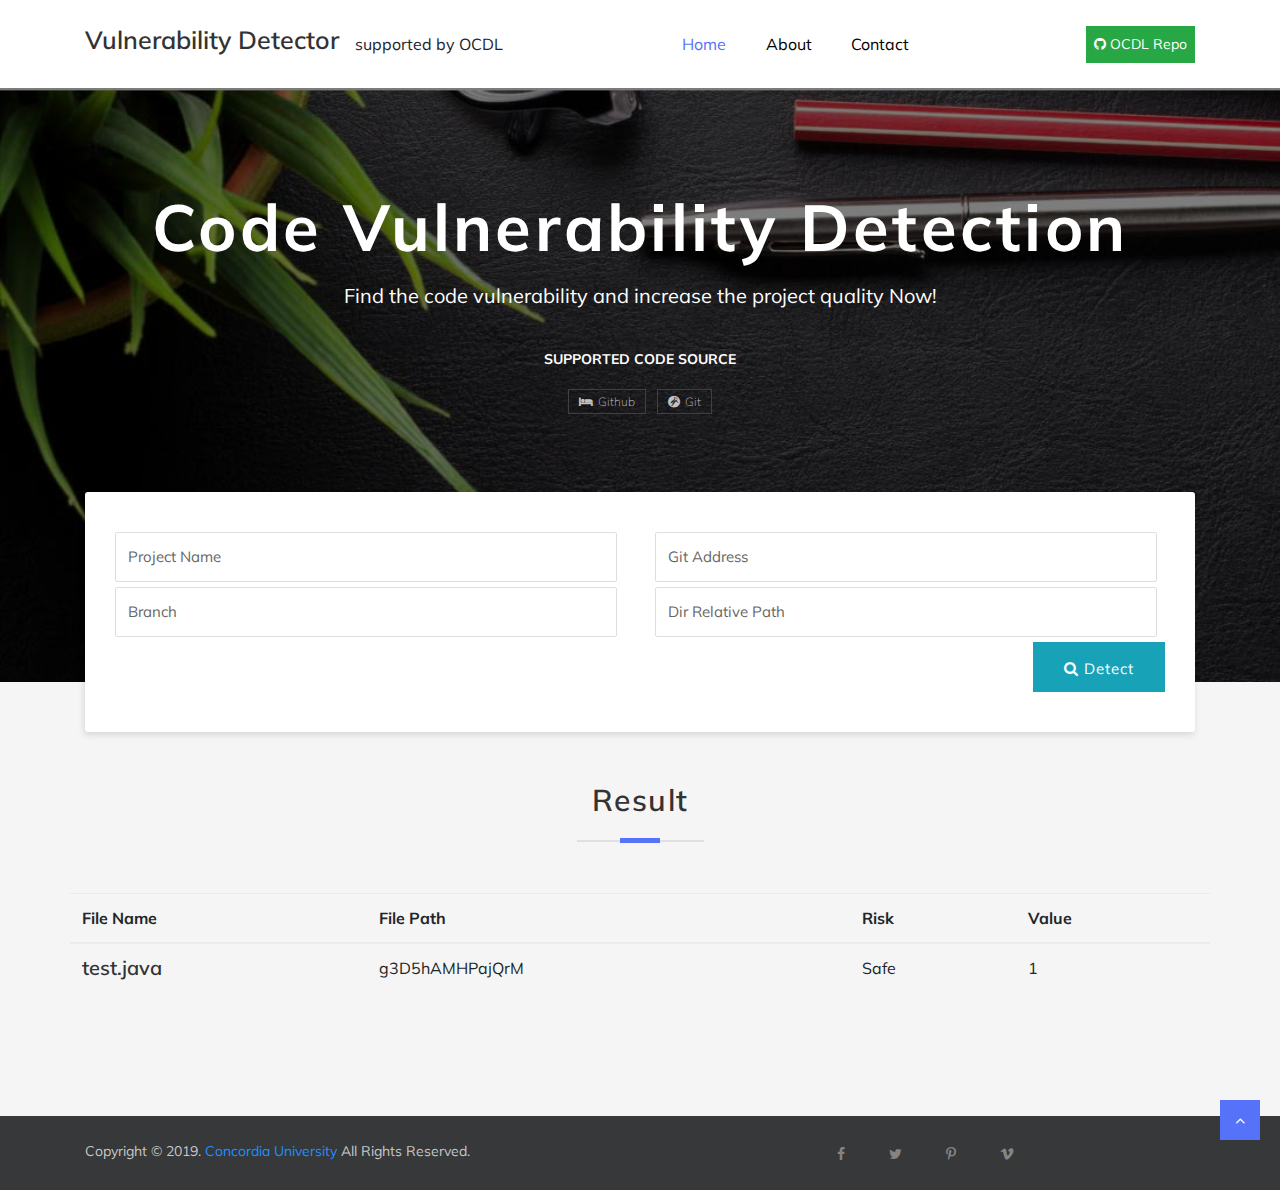
==== commit a9946472: "ui update" ====
--- a/src/main/resources/static/index.html
+++ b/src/main/resources/static/index.html
@@ -2,68 +2,72 @@
 <html lang="en">
 <head>
 
-  <!-- SITE TITTLE -->
-  <meta charset="utf-8">
-  <meta http-equiv="X-UA-Compatible" content="IE=edge">
-  <meta name="viewport" content="width=device-width, initial-scale=1">
-  <title>Code Vulnerability Detection</title>
-
-  <!-- Bootstrap -->
-  <link href="plugins/bootstrap/dist/css/bootstrap.min.css" rel="stylesheet">
-  <!-- Font Awesome -->
-  <link href="plugins/font-awesome/css/font-awesome.min.css" rel="stylesheet">
-  <!-- Owl Carousel -->
-  <link href="plugins/slick-carousel/slick/slick.css" rel="stylesheet">
-  <link href="plugins/slick-carousel/slick/slick-theme.css" rel="stylesheet">
-  <!-- Fancy Box -->
-  <link href="plugins/fancybox/jquery.fancybox.pack.css" rel="stylesheet">
-  <link href="plugins/jquery-nice-select/css/nice-select.css" rel="stylesheet">
-  <link href="plugins/seiyria-bootstrap-slider/dist/css/bootstrap-slider.min.css" rel="stylesheet">
-  <!-- CUSTOM CSS -->
-  <link href="css/style.css" rel="stylesheet">
+    <!-- SITE TITTLE -->
+    <meta charset="utf-8">
+    <meta http-equiv="X-UA-Compatible" content="IE=edge">
+    <meta name="viewport" content="width=device-width, initial-scale=1">
+    <title>Code Vulnerability Detection</title>
+
+    <!-- Bootstrap -->
+    <link href="plugins/bootstrap/dist/css/bootstrap.min.css" rel="stylesheet">
+    <!-- Font Awesome -->
+    <link href="plugins/font-awesome/css/font-awesome.min.css" rel="stylesheet">
+    <!-- Owl Carousel -->
+    <link href="plugins/slick-carousel/slick/slick.css" rel="stylesheet">
+    <link href="plugins/slick-carousel/slick/slick-theme.css" rel="stylesheet">
+    <!-- Fancy Box -->
+    <link href="plugins/fancybox/jquery.fancybox.pack.css" rel="stylesheet">
+    <link href="plugins/jquery-nice-select/css/nice-select.css" rel="stylesheet">
+    <link href="plugins/seiyria-bootstrap-slider/dist/css/bootstrap-slider.min.css" rel="stylesheet">
+    <!-- CUSTOM CSS -->
+    <link href="css/style.css" rel="stylesheet">
 
 
 </head>
 
 <body class="body-wrapper">
 <section>
-	<div class="container">
-		<div class="row">
-			<div class="col-md-12">
-				<nav class="navbar navbar-expand-lg  navigation">
-					<a class="navbar-brand" href="index.html">
-						<H2>Vulnerability Detector</H2>
-					</a>
-					<a>supported by OCDL</a>
-					<button class="navbar-toggler" type="button" data-toggle="collapse" data-target="#navbarSupportedContent" aria-controls="navbarSupportedContent" aria-expanded="false" aria-label="Toggle navigation">
-					<span class="navbar-toggler-icon"></span>
-					</button>
-					<div class="collapse navbar-collapse" id="navbarSupportedContent">
-						<ul class="navbar-nav ml-auto main-nav ">
-							<li class="nav-item active">
-								<a class="nav-link" href="index.html">Home</a>
-							</li>
-							<li class="nav-item dropdown dropdown-slide">
-								<a class="nav-link dropdown-toggle" href="#" data-toggle="dropdown" aria-haspopup="true" aria-expanded="false">
-									About
-								</a>
-							</li>
-							<li class="nav-item dropdown dropdown-slide">
-								<a class="nav-link dropdown-toggle" href="" data-toggle="dropdown" aria-haspopup="true" aria-expanded="false">
-									Contact
-								</a>
-							</li>
-						</ul>
-						<ul class="navbar-nav ml-auto mt-10">
-							<li class="nav-item">
-								<a class="nav-link add-button" href="#"><i class="fa fa-plus-circle"></i> OCDL Repo</a>
-							</li>
-						</ul>
-					</div>
-				</nav>
-			</div>
-		</div>
-	</div>
+    <div class="container">
+        <div class="row">
+            <div class="col-md-12">
+                <nav class="navbar navbar-expand-lg  navigation">
+                    <a class="navbar-brand" href="index.html">
+                        <H2>Vulnerability Detector</H2>
+                    </a>
+                    <a>supported by OCDL</a>
+                    <button class="navbar-toggler" type="button" data-toggle="collapse"
+                            data-target="#navbarSupportedContent" aria-controls="navbarSupportedContent"
+                            aria-expanded="false" aria-label="Toggle navigation">
+                        <span class="navbar-toggler-icon"></span>
+                    </button>
+                    <div class="collapse navbar-collapse" id="navbarSupportedContent">
+                        <ul class="navbar-nav ml-auto main-nav ">
+                            <li class="nav-item active">
+                                <a class="nav-link" href="index.html">Home</a>
+                            </li>
+                            <li class="nav-item dropdown dropdown-slide">
+                                <a class="nav-link dropdown-toggle" href="#" data-toggle="dropdown" aria-haspopup="true"
+                                   aria-expanded="false">
+                                    About
+                                </a>
+                            </li>
+                            <li class="nav-item dropdown dropdown-slide">
+                                <a class="nav-link dropdown-toggle" href="" data-toggle="dropdown" aria-haspopup="true"
+                                   aria-expanded="false">
+                                    Contact
+                                </a>
+                            </li>
+                        </ul>
+                        <ul class="navbar-nav ml-auto mt-10">
+                            <li class="nav-item">
+                                <a class="nav-link btn-success" href="#"><i class="fa fa-github"></i> OCDL Repo</a>
+                            </li>
+                        </ul>
+                    </div>
+                </nav>
+            </div>
+        </div>
+    </div>
 </section>
 
 <!--===============================
@@ -71,75 +75,83 @@
 ================================-->
 
 <section class="hero-area bg-1 text-center overly">
-	<!-- Container Start -->
-	<div class="container">
-		<div class="row">
-			<div class="col-md-12">
-				<!-- Header Contetnt -->
-				<div class="content-block">
-					<h1> Code Vulnerability Detection </h1>
-					<p>Find the code vulnerability and increase the project quality Now!</p>
-					<div class="short-popular-category-list text-center">
-						<h2>Supported Code Source</h2>
-						<ul class="list-inline">
-							<li class="list-inline-item">
-								<a href=""><i class="fa fa-bed"></i> Github</a></li>
-							<li class="list-inline-item">
-								<a href=""><i class="fa fa-grav"></i> Git</a>
-							</li>
-
-						</ul>
-					</div>
-					
-				</div>
-				<!-- Advance Search -->
-				<div class="advance-search">
-					<form action="#">
-						<div class="row">
-							<!-- Store Search -->
-							<div class="col-lg-6 col-md-12">
-								<div class="block d-flex">
-									<input type="text" class="form-control mb-2 mr-sm-2 mb-sm-0" id="project-name" placeholder="Project Name">
-								</div>
-							</div>
-							<div class="col-lg-6 col-md-12">
-								<div class="block d-flex">
-									<input type="text" class="form-control mb-2 mr-sm-2 mb-sm-0" id="git-url" placeholder="Git Address">
-								</div>
-							</div>
-							<div class="col-lg-6 col-md-12">
-								<div class="block d-flex">
-									<input type="text" class="form-control mb-2 mr-sm-2 mb-sm-0" id="branch" placeholder="Branch">
-								</div>
-							</div>
-							<div class="col-lg-6 col-md-12">
-								<div class="block d-flex">
-									<input type="text" class="form-control mb-2 mr-sm-2 mb-sm-0 " id="code-ur" placeholder="Dir Relative Path">
-
-								</div>
-							</div>
-							<div class="col-lg-6 col-md-12">
-								<div class="block d-flex">
-									<!-- Search Button -->
-									<button class="btn btn-main" >Detect</button>
-								</div>
-							</div>
-
-							<div class="col-lg-6 col-md-12" id="Loading" style="display: none">
-								<div>
-									<img src="images/ajax-loader.gif" alt="loading">
-								</div>
-							</div>
-
-						</div>
-					</form>
-					
-				</div>
-				
-			</div>
-		</div>
-	</div>
-	<!-- Container End -->
+    <!-- Container Start -->
+    <div class="container">
+        <div class="row">
+            <div class="col-md-12">
+                <!-- Header Contetnt -->
+                <div class="content-block">
+                    <h1> Code Vulnerability Detection </h1>
+                    <p>Find the code vulnerability and increase the project quality Now!</p>
+                    <div class="short-popular-category-list text-center">
+                        <h2>Supported Code Source</h2>
+                        <ul class="list-inline">
+                            <li class="list-inline-item">
+                                <a href=""><i class="fa fa-bed"></i> Github</a></li>
+                            <li class="list-inline-item">
+                                <a href=""><i class="fa fa-grav"></i> Git</a>
+                            </li>
+
+                        </ul>
+                    </div>
+
+                </div>
+                <!-- Advance Search -->
+                <div class="advance-search">
+                    <form action="#">
+                        <div class="row">
+                            <!-- Store Search -->
+                            <div class="col-lg-6 col-md-12">
+                                <div class="block d-flex">
+                                    <input type="text" class="form-control mb-2 mr-sm-2 mb-sm-0" id="project-name"
+                                           placeholder="Project Name">
+                                </div>
+                            </div>
+                            <div class="col-lg-6 col-md-12">
+                                <div class="block d-flex">
+                                    <input type="text" class="form-control mb-2 mr-sm-2 mb-sm-0" id="git-url"
+                                           placeholder="Git Address">
+                                </div>
+                            </div>
+                            <div class="col-lg-6 col-md-12" style="margin-top: 5px">
+                                <div class="block d-flex">
+                                    <input type="text" class="form-control mb-2 mr-sm-2 mb-sm-0" id="branch"
+                                           placeholder="Branch">
+                                </div>
+                            </div>
+                            <div class="col-lg-6 col-md-12" style="margin-top: 5px">
+                                <div class="block d-flex">
+                                    <input type="text" class="form-control mb-2 mr-sm-2 mb-sm-0 " id="code-ur"
+                                           placeholder="Dir Relative Path">
+
+                                </div>
+                            </div>
+
+
+                            <div class="col-lg-6 col-md-12" id="Loading" style="margin-top: 5px">
+                                <div style="display:none">
+                                    <img src="images/ajax-loader.gif" alt="loading">
+                                </div>
+                            </div>
+                            <div class="col-lg-6 col-md-12" style="margin-top: 5px">
+                                <div class="block">
+                                    <!-- Search Button -->
+                                    <button class="btn btn-info"
+                                            style="float:right; height: 50px; border-radius: 0rem; "
+                                            onclick="codeDetect()"><i class="fa fa-search"></i> Detect
+                                    </button>
+                                </div>
+                            </div>
+
+                        </div>
+                    </form>
+
+                </div>
+
+            </div>
+        </div>
+    </div>
+    <!-- Container End -->
 </section>
 
 <!--===================================
@@ -152,46 +164,43 @@
 ============================================-->
 
 <section class="popular-deals section bg-gray">
-	<div class="container">
-		<div class="row">
-			<div class="col-12">
-				<!-- Section title -->
-				<div class="section-title">
-					<h2>Result</h2>
-				</div>
-				<div class="row">
-					<table id="result-table" class="table table-responsive product-dashboard-table">
-						<thead>
-						<tr>
-							<th>File Name</th>
-							<th>File Path</th>
-							<th class="text-center">Risk</th>
-							<th class="text-center">Value</th>
-						</tr>
-						</thead>
-						<tbody id="result-body">
-						<tr>
-
-							<td class="">
-								<h3>test.java</h3></td>
-							<td class="details">
-								<span class="add-id"><strong>Ad ID:</strong> ng3D5hAMHPajQrM</span>
-								<span><strong>Posted on: </strong><time>Jun 27, 2017</time> </span>
-								<span class="status active"><strong>Status</strong>Active</span>
-								<span class="location"><strong>Location</strong>Dhaka,Bangladesh</span>
-							</td>
-							<td class=""><span class="categories">Laptops</span></td>
-							<td class="" data-title="Action">
-								1
-							</td>
-						</tr>
-						</tbody>
-					</table>
-
-				</div>
-			</div>
-		</div>
-	</div>
+    <div class="container">
+        <div class="row">
+            <div class="col-12">
+                <!-- Section title -->
+                <div class="section-title">
+                    <h2>Result</h2>
+                </div>
+                <div class="row">
+                    <table id="result-table"  class="table product-dashboard-table col-md-12">
+                        <thead>
+                        <tr>
+                            <th>File Name</th>
+                            <th>File Path</th>
+                            <th >Risk</th>
+                            <th>Value</th>
+                        </tr>
+                        </thead>
+                        <tbody id="result-body">
+                        <tr>
+
+                            <td class="">
+                                <h3>test.java</h3></td>
+                            <td class="details">
+                                g3D5hAMHPajQrM
+                            </td>
+                            <td class=""><span class="categories">Safe</span></td>
+                            <td class="" data-title="Action">
+                                1
+                            </td>
+                        </tr>
+                        </tbody>
+                    </table>
+
+                </div>
+            </div>
+        </div>
+    </div>
 </section>
 
 
@@ -202,45 +211,47 @@
 <footer class="footer-bottom">
     <!-- Container Start -->
     <div class="container">
-      <div class="row">
-        <div class="col-sm-6 col-12">
-          <!-- Copyright -->
-          <div class="copyright">
-            <p>Copyright © 2019. <a href="https://www.concordia.ca/" style="color: dodgerblue;">Concordia University</a> All Rights Reserved. </p>
-          </div>
-        </div>
-        <div class="col-sm-6 col-12">
-          <!-- Social Icons -->
-          <ul class="social-media-icons text-right">
-              <li><a class="fa fa-facebook" href=""></a></li>
-              <li><a class="fa fa-twitter" href=""></a></li>
-              <li><a class="fa fa-pinterest-p" href=""></a></li>
-              <li><a class="fa fa-vimeo" href=""></a></li>
-            </ul>
-        </div>
-      </div>
+        <div class="row">
+            <div class="col-sm-6 col-12">
+                <!-- Copyright -->
+                <div class="copyright">
+                    <p>Copyright © 2019. <a href="https://www.concordia.ca/" style="color: dodgerblue;">Concordia
+                        University</a> All Rights Reserved. </p>
+                </div>
+            </div>
+            <div class="col-sm-6 col-12">
+                <!-- Social Icons -->
+                <ul class="social-media-icons text-right">
+                    <li><a class="fa fa-facebook" href=""></a></li>
+                    <li><a class="fa fa-twitter" href=""></a></li>
+                    <li><a class="fa fa-pinterest-p" href=""></a></li>
+                    <li><a class="fa fa-vimeo" href=""></a></li>
+                </ul>
+            </div>
+        </div>
     </div>
     <!-- Container End -->
     <!-- To Top -->
     <div class="top-to">
-      <a id="top" class="" href=""><i class="fa fa-angle-up"></i></a>
+        <a id="top" class="" href=""><i class="fa fa-angle-up"></i></a>
     </div>
 </footer>
 
-  <!-- JAVASCRIPTS -->
-  <script src="plugins/jquery/jquery.min.js"></script>
-  <script src="plugins/jquery-ui/jquery-ui.min.js"></script>
-  <script src="plugins/tether/js/tether.min.js"></script>
-  <script src="plugins/raty/jquery.raty-fa.js"></script>
-  <script src="plugins/bootstrap/dist/js/popper.min.js"></script>
-  <script src="plugins/bootstrap/dist/js/bootstrap.min.js"></script>
-  <script src="plugins/seiyria-bootstrap-slider/dist/bootstrap-slider.min.js"></script>
-  <script src="plugins/slick-carousel/slick/slick.min.js"></script>
-  <script src="plugins/jquery-nice-select/js/jquery.nice-select.min.js"></script>
-  <script src="plugins/fancybox/jquery.fancybox.pack.js"></script>
-  <script src="plugins/smoothscroll/SmoothScroll.min.js"></script>
- 
-  <script src="js/scripts.js"></script>
+<!-- JAVASCRIPTS -->
+<script src="plugins/jquery/jquery.min.js"></script>
+<script src="plugins/jquery-ui/jquery-ui.min.js"></script>
+<script src="plugins/tether/js/tether.min.js"></script>
+<script src="plugins/raty/jquery.raty-fa.js"></script>
+<script src="plugins/bootstrap/dist/js/popper.min.js"></script>
+<script src="plugins/bootstrap/dist/js/bootstrap.min.js"></script>
+<script src="plugins/seiyria-bootstrap-slider/dist/bootstrap-slider.min.js"></script>
+<script src="plugins/slick-carousel/slick/slick.min.js"></script>
+<script src="plugins/jquery-nice-select/js/jquery.nice-select.min.js"></script>
+<script src="plugins/fancybox/jquery.fancybox.pack.js"></script>
+<script src="plugins/smoothscroll/SmoothScroll.min.js"></script>
+
+<script src="js/scripts.js"></script>
+<script src="js/index.js"></script>
 
 </body>
 
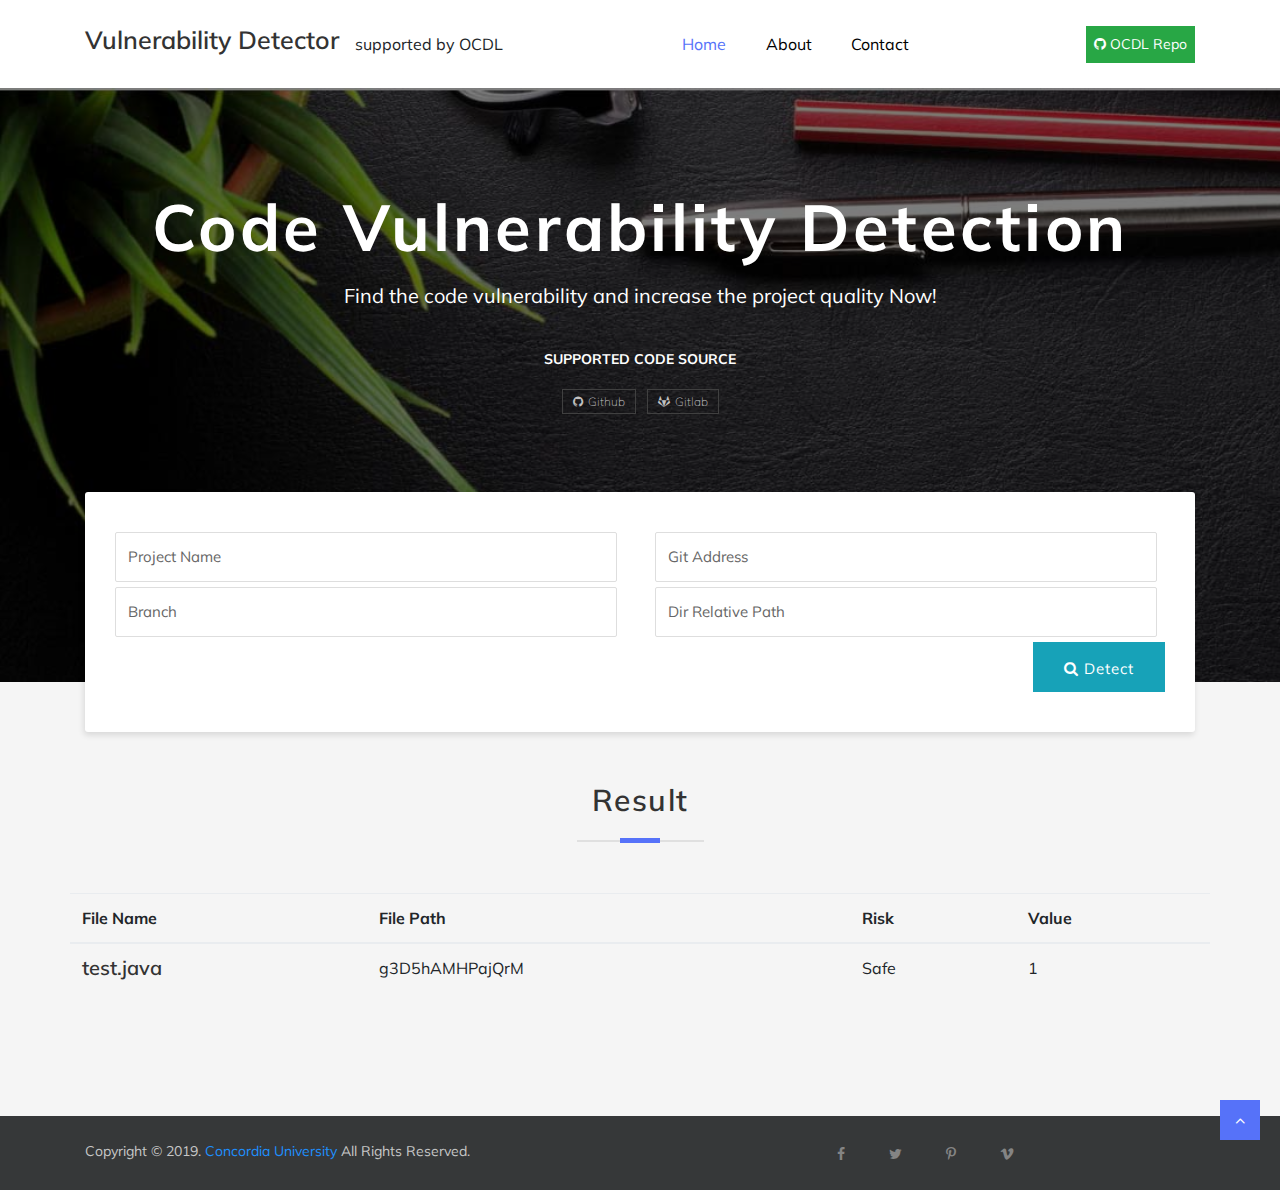
==== commit 68129268: "request type bug fixed" ====
--- a/src/main/resources/static/index.html
+++ b/src/main/resources/static/index.html
@@ -60,7 +60,7 @@
                         </ul>
                         <ul class="navbar-nav ml-auto mt-10">
                             <li class="nav-item">
-                                <a class="nav-link btn-success" href="#"><i class="fa fa-github"></i> OCDL Repo</a>
+                                <a class="nav-link btn-success" href="https://github.com/OneClickDeepLearning/OneClickDeepLearning"><i class="fa fa-github"></i> OCDL Repo</a>
                             </li>
                         </ul>
                     </div>
@@ -87,9 +87,9 @@
                         <h2>Supported Code Source</h2>
                         <ul class="list-inline">
                             <li class="list-inline-item">
-                                <a href=""><i class="fa fa-bed"></i> Github</a></li>
+                                <a href=""><i class="fa fa-github"></i> Github</a></li>
                             <li class="list-inline-item">
-                                <a href=""><i class="fa fa-grav"></i> Git</a>
+                                <a href=""><i class="fa fa-gitlab"></i> Gitlab</a>
                             </li>
 
                         </ul>
@@ -128,11 +128,12 @@
                             </div>
 
 
-                            <div class="col-lg-6 col-md-12" id="Loading" style="margin-top: 5px">
-                                <div style="display:none">
+                            <div class="col-lg-6 col-md-12"  style="margin-top: 5px">
+                                <div id="Loading" style="display:none">
                                     <img src="images/ajax-loader.gif" alt="loading">
                                 </div>
                             </div>
+
                             <div class="col-lg-6 col-md-12" style="margin-top: 5px">
                                 <div class="block">
                                     <!-- Search Button -->
@@ -238,8 +239,7 @@
 </footer>
 
 <!-- JAVASCRIPTS -->
-<script src="plugins/jquery/jquery.min.js"></script>
-<script src="plugins/jquery-ui/jquery-ui.min.js"></script>
+<script src="plugins/jquery/dist/jquery.min.js"></script>
 <script src="plugins/tether/js/tether.min.js"></script>
 <script src="plugins/raty/jquery.raty-fa.js"></script>
 <script src="plugins/bootstrap/dist/js/popper.min.js"></script>
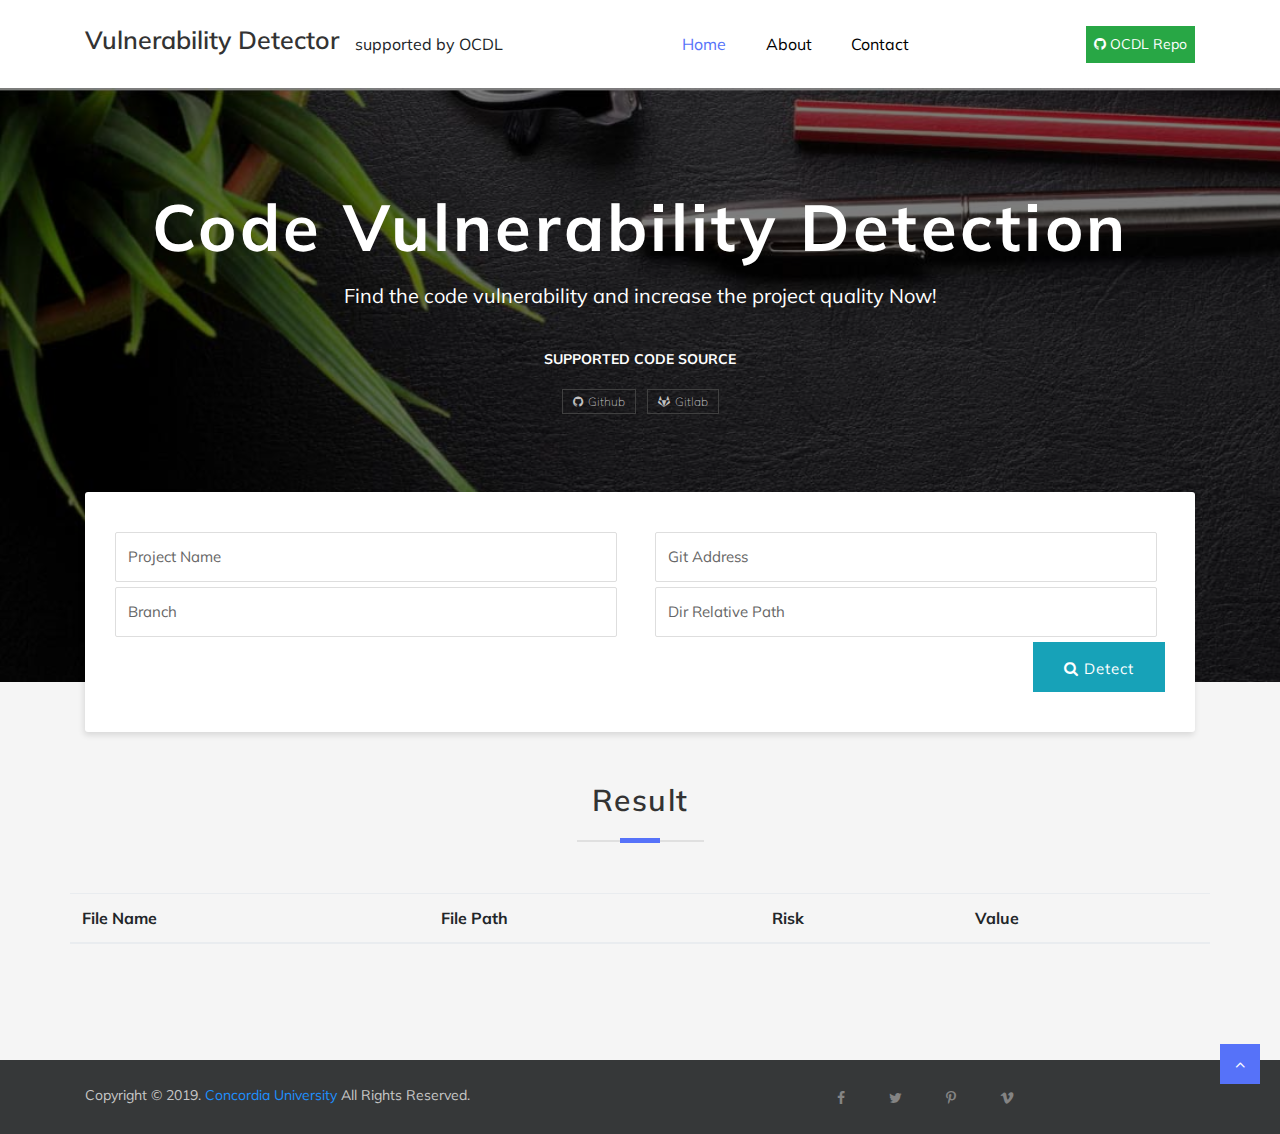
==== commit 878096c2: "remove risk level" ====
--- a/src/main/resources/static/index.html
+++ b/src/main/resources/static/index.html
@@ -121,7 +121,7 @@
                             </div>
                             <div class="col-lg-6 col-md-12" style="margin-top: 5px">
                                 <div class="block d-flex">
-                                    <input type="text" class="form-control mb-2 mr-sm-2 mb-sm-0 " id="code-ur"
+                                    <input type="text" class="form-control mb-2 mr-sm-2 mb-sm-0 " id="code-url"
                                            placeholder="Dir Relative Path">
 
                                 </div>
@@ -183,7 +183,7 @@
                         </tr>
                         </thead>
                         <tbody id="result-body">
-                        <tr>
+                   <!--     <tr>
 
                             <td class="">
                                 <h3>test.java</h3></td>
@@ -194,7 +194,7 @@
                             <td class="" data-title="Action">
                                 1
                             </td>
-                        </tr>
+                        </tr> -->
                         </tbody>
                     </table>
 
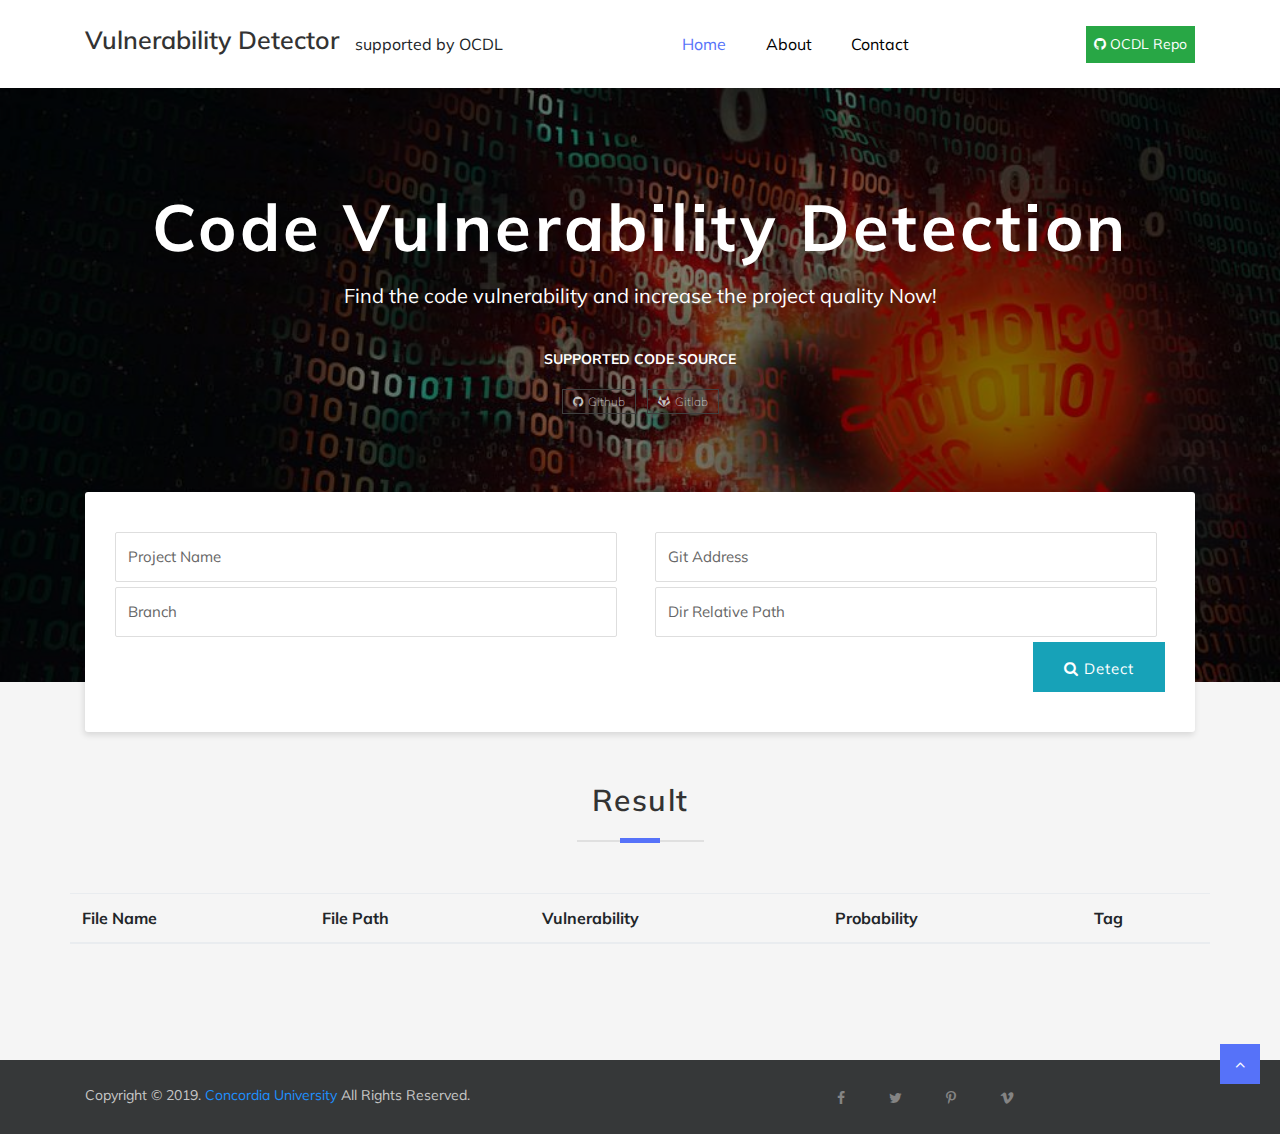
==== commit 0dc911d6: "tags update" ====
--- a/src/main/resources/static/index.html
+++ b/src/main/resources/static/index.html
@@ -1,5 +1,6 @@
 <!DOCTYPE html>
 <html lang="en">
+
 <head>
 
     <!-- SITE TITTLE -->
@@ -26,164 +27,155 @@
 </head>
 
 <body class="body-wrapper">
-<section>
-    <div class="container">
-        <div class="row">
-            <div class="col-md-12">
-                <nav class="navbar navbar-expand-lg  navigation">
-                    <a class="navbar-brand" href="index.html">
-                        <H2>Vulnerability Detector</H2>
-                    </a>
-                    <a>supported by OCDL</a>
-                    <button class="navbar-toggler" type="button" data-toggle="collapse"
-                            data-target="#navbarSupportedContent" aria-controls="navbarSupportedContent"
-                            aria-expanded="false" aria-label="Toggle navigation">
+    <section>
+        <div class="container">
+            <div class="row">
+                <div class="col-md-12">
+                    <nav class="navbar navbar-expand-lg  navigation">
+                        <a class="navbar-brand" href="index.html">
+                            <H2>Vulnerability Detector</H2>
+                        </a>
+                        <a>supported by OCDL</a>
+                        <button class="navbar-toggler" type="button" data-toggle="collapse" data-target="#navbarSupportedContent" aria-controls="navbarSupportedContent" aria-expanded="false" aria-label="Toggle navigation">
                         <span class="navbar-toggler-icon"></span>
                     </button>
-                    <div class="collapse navbar-collapse" id="navbarSupportedContent">
-                        <ul class="navbar-nav ml-auto main-nav ">
-                            <li class="nav-item active">
-                                <a class="nav-link" href="index.html">Home</a>
-                            </li>
-                            <li class="nav-item dropdown dropdown-slide">
-                                <a class="nav-link dropdown-toggle" href="#" data-toggle="dropdown" aria-haspopup="true"
-                                   aria-expanded="false">
+                        <div class="collapse navbar-collapse" id="navbarSupportedContent">
+                            <ul class="navbar-nav ml-auto main-nav ">
+                                <li class="nav-item active">
+                                    <a class="nav-link" href="index.html">Home</a>
+                                </li>
+                                <li class="nav-item dropdown dropdown-slide">
+                                    <a class="nav-link dropdown-toggle" href="#" data-toggle="dropdown" aria-haspopup="true" aria-expanded="false">
                                     About
                                 </a>
-                            </li>
-                            <li class="nav-item dropdown dropdown-slide">
-                                <a class="nav-link dropdown-toggle" href="" data-toggle="dropdown" aria-haspopup="true"
-                                   aria-expanded="false">
+                                </li>
+                                <li class="nav-item dropdown dropdown-slide">
+                                    <a class="nav-link dropdown-toggle" href="" data-toggle="dropdown" aria-haspopup="true" aria-expanded="false">
                                     Contact
                                 </a>
-                            </li>
-                        </ul>
-                        <ul class="navbar-nav ml-auto mt-10">
-                            <li class="nav-item">
-                                <a class="nav-link btn-success" href="https://github.com/OneClickDeepLearning/OneClickDeepLearning"><i class="fa fa-github"></i> OCDL Repo</a>
-                            </li>
-                        </ul>
-                    </div>
-                </nav>
-            </div>
-        </div>
-    </div>
-</section>
-
-<!--===============================
+                                </li>
+                            </ul>
+                            <ul class="navbar-nav ml-auto mt-10">
+                                <li class="nav-item">
+                                    <a class="nav-link btn-success" href="https://github.com/OneClickDeepLearning/OneClickDeepLearning"><i class="fa fa-github"></i> OCDL Repo</a>
+                                </li>
+                            </ul>
+                        </div>
+                    </nav>
+                </div>
+            </div>
+        </div>
+    </section>
+
+    <!--===============================
 =            Hero Area            =
 ================================-->
 
-<section class="hero-area bg-1 text-center overly">
-    <!-- Container Start -->
-    <div class="container">
-        <div class="row">
-            <div class="col-md-12">
-                <!-- Header Contetnt -->
-                <div class="content-block">
-                    <h1> Code Vulnerability Detection </h1>
-                    <p>Find the code vulnerability and increase the project quality Now!</p>
-                    <div class="short-popular-category-list text-center">
-                        <h2>Supported Code Source</h2>
-                        <ul class="list-inline">
-                            <li class="list-inline-item">
-                                <a href=""><i class="fa fa-github"></i> Github</a></li>
-                            <li class="list-inline-item">
-                                <a href=""><i class="fa fa-gitlab"></i> Gitlab</a>
-                            </li>
-
-                        </ul>
-                    </div>
-
-                </div>
-                <!-- Advance Search -->
-                <div class="advance-search">
-                    <form action="#">
-                        <div class="row">
-                            <!-- Store Search -->
-                            <div class="col-lg-6 col-md-12">
-                                <div class="block d-flex">
-                                    <input type="text" class="form-control mb-2 mr-sm-2 mb-sm-0" id="project-name"
-                                           placeholder="Project Name">
-                                </div>
+    <section class="hero-area bg-1 text-center overly">
+        <!-- Container Start -->
+        <div class="container">
+            <div class="row">
+                <div class="col-md-12">
+                    <!-- Header Contetnt -->
+                    <div class="content-block">
+                        <h1> Code Vulnerability Detection </h1>
+                        <p>Find the code vulnerability and increase the project quality Now!</p>
+                        <div class="short-popular-category-list text-center">
+                            <h2>Supported Code Source</h2>
+                            <ul class="list-inline">
+                                <li class="list-inline-item">
+                                    <a href=""><i class="fa fa-github"></i> Github</a></li>
+                                <li class="list-inline-item">
+                                    <a href=""><i class="fa fa-gitlab"></i> Gitlab</a>
+                                </li>
+
+                            </ul>
+                        </div>
+
+                    </div>
+                    <!-- Advance Search -->
+                    <div class="advance-search">
+                        <form action="#">
+                            <div class="row">
+                                <!-- Store Search -->
+                                <div class="col-lg-6 col-md-12">
+                                    <div class="block d-flex">
+                                        <input type="text" class="form-control mb-2 mr-sm-2 mb-sm-0" id="project-name" placeholder="Project Name">
+                                    </div>
+                                </div>
+                                <div class="col-lg-6 col-md-12">
+                                    <div class="block d-flex">
+                                        <input type="text" class="form-control mb-2 mr-sm-2 mb-sm-0" id="git-url" placeholder="Git Address">
+                                    </div>
+                                </div>
+                                <div class="col-lg-6 col-md-12" style="margin-top: 5px">
+                                    <div class="block d-flex">
+                                        <input type="text" class="form-control mb-2 mr-sm-2 mb-sm-0" id="branch" placeholder="Branch">
+                                    </div>
+                                </div>
+                                <div class="col-lg-6 col-md-12" style="margin-top: 5px">
+                                    <div class="block d-flex">
+                                        <input type="text" class="form-control mb-2 mr-sm-2 mb-sm-0 " id="code-url" placeholder="Dir Relative Path">
+
+                                    </div>
+                                </div>
+
+
+                                <div class="col-lg-6 col-md-12" style="margin-top: 5px">
+                                    <div id="Loading" style="display:none">
+                                        <img src="images/ajax-loader.gif" alt="loading">
+                                    </div>
+                                </div>
+
+                                <div class="col-lg-6 col-md-12" style="margin-top: 5px">
+                                    <div class="block">
+                                        <!-- Search Button -->
+                                        <button class="btn btn-info" style="float:right; height: 50px; border-radius: 0rem; " onclick="codeDetect()"><i class="fa fa-search"></i> Detect
+                                    </button>
+                                    </div>
+                                </div>
+
                             </div>
-                            <div class="col-lg-6 col-md-12">
-                                <div class="block d-flex">
-                                    <input type="text" class="form-control mb-2 mr-sm-2 mb-sm-0" id="git-url"
-                                           placeholder="Git Address">
-                                </div>
-                            </div>
-                            <div class="col-lg-6 col-md-12" style="margin-top: 5px">
-                                <div class="block d-flex">
-                                    <input type="text" class="form-control mb-2 mr-sm-2 mb-sm-0" id="branch"
-                                           placeholder="Branch">
-                                </div>
-                            </div>
-                            <div class="col-lg-6 col-md-12" style="margin-top: 5px">
-                                <div class="block d-flex">
-                                    <input type="text" class="form-control mb-2 mr-sm-2 mb-sm-0 " id="code-url"
-                                           placeholder="Dir Relative Path">
-
-                                </div>
-                            </div>
-
-
-                            <div class="col-lg-6 col-md-12"  style="margin-top: 5px">
-                                <div id="Loading" style="display:none">
-                                    <img src="images/ajax-loader.gif" alt="loading">
-                                </div>
-                            </div>
-
-                            <div class="col-lg-6 col-md-12" style="margin-top: 5px">
-                                <div class="block">
-                                    <!-- Search Button -->
-                                    <button class="btn btn-info"
-                                            style="float:right; height: 50px; border-radius: 0rem; "
-                                            onclick="codeDetect()"><i class="fa fa-search"></i> Detect
-                                    </button>
-                                </div>
-                            </div>
-
-                        </div>
-                    </form>
-
-                </div>
-
-            </div>
-        </div>
-    </div>
-    <!-- Container End -->
-</section>
-
-<!--===================================
+                        </form>
+
+                    </div>
+
+                </div>
+            </div>
+        </div>
+        <!-- Container End -->
+    </section>
+
+    <!--===================================
 =            Client Slider            =
 ====================================-->
 
 
-<!--===========================================
+    <!--===========================================
 =            Popular deals section            =
 ============================================-->
 
-<section class="popular-deals section bg-gray">
-    <div class="container">
-        <div class="row">
-            <div class="col-12">
-                <!-- Section title -->
-                <div class="section-title">
-                    <h2>Result</h2>
-                </div>
-                <div class="row">
-                    <table id="result-table"  class="table product-dashboard-table col-md-12">
-                        <thead>
-                        <tr>
-                            <th>File Name</th>
-                            <th>File Path</th>
-                            <th >Risk</th>
-                            <th>Value</th>
-                        </tr>
-                        </thead>
-                        <tbody id="result-body">
-                   <!--     <tr>
+    <section class="popular-deals section bg-gray">
+        <div class="container">
+            <div class="row">
+                <div class="col-12">
+                    <!-- Section title -->
+                    <div class="section-title">
+                        <h2>Result</h2>
+                    </div>
+                    <div class="row">
+                        <table id="result-table" class="table product-dashboard-table col-md-12">
+                            <thead>
+                                <tr>
+                                    <th>File Name</th>
+                                    <th>File Path</th>
+                                    <th>Vulnerability</th>
+                                    <th>Probability</th>
+                                    <th>Tag</th>
+                                </tr>
+                            </thead>
+                            <tbody id="result-body">
+                                <!--     <tr>
 
                             <td class="">
                                 <h3>test.java</h3></td>
@@ -195,67 +187,78 @@
                                 1
                             </td>
                         </tr> -->
-                        </tbody>
-                    </table>
-
-                </div>
-            </div>
-        </div>
-    </div>
-</section>
-
-
-<!--============================
+
+
+                            </tbody>
+
+                        </table>
+
+                        <button id="uploadBtn" class="btn btn-success" style="display: none; float:right; height: 50px; border-radius: 0rem;  width:100%" onclick="uploadTag()"><i class="fa fa-upload"></i> Upload Tag
+                    </button>
+
+                    </div>
+                </div>
+            </div>
+        </div>
+    </section>
+
+
+    <!--============================
 =            Footer            =
 =============================-->
-<!-- Footer Bottom -->
-<footer class="footer-bottom">
-    <!-- Container Start -->
-    <div class="container">
-        <div class="row">
-            <div class="col-sm-6 col-12">
-                <!-- Copyright -->
-                <div class="copyright">
-                    <p>Copyright © 2019. <a href="https://www.concordia.ca/" style="color: dodgerblue;">Concordia
+    <!-- Footer Bottom -->
+    <footer class="footer-bottom">
+        <!-- Container Start -->
+        <div class="container">
+            <div class="row">
+                <div class="col-sm-6 col-12">
+                    <!-- Copyright -->
+                    <div class="copyright">
+                        <p>Copyright © 2019. <a href="https://www.concordia.ca/" style="color: dodgerblue;">Concordia
                         University</a> All Rights Reserved. </p>
-                </div>
-            </div>
-            <div class="col-sm-6 col-12">
-                <!-- Social Icons -->
-                <ul class="social-media-icons text-right">
-                    <li><a class="fa fa-facebook" href=""></a></li>
-                    <li><a class="fa fa-twitter" href=""></a></li>
-                    <li><a class="fa fa-pinterest-p" href=""></a></li>
-                    <li><a class="fa fa-vimeo" href=""></a></li>
-                </ul>
-            </div>
-        </div>
-    </div>
-    <!-- Container End -->
-    <!-- To Top -->
-    <div class="top-to">
-        <a id="top" class="" href=""><i class="fa fa-angle-up"></i></a>
-    </div>
-</footer>
-
-<!-- JAVASCRIPTS -->
-<script src="plugins/jquery/dist/jquery.min.js"></script>
-<script src="plugins/tether/js/tether.min.js"></script>
-<script src="plugins/raty/jquery.raty-fa.js"></script>
-<script src="plugins/bootstrap/dist/js/popper.min.js"></script>
-<script src="plugins/bootstrap/dist/js/bootstrap.min.js"></script>
-<script src="plugins/seiyria-bootstrap-slider/dist/bootstrap-slider.min.js"></script>
-<script src="plugins/slick-carousel/slick/slick.min.js"></script>
-<script src="plugins/jquery-nice-select/js/jquery.nice-select.min.js"></script>
-<script src="plugins/fancybox/jquery.fancybox.pack.js"></script>
-<script src="plugins/smoothscroll/SmoothScroll.min.js"></script>
-
-<script src="js/scripts.js"></script>
-<script src="js/index.js"></script>
+                    </div>
+                </div>
+                <div class="col-sm-6 col-12">
+                    <!-- Social Icons -->
+                    <ul class="social-media-icons text-right">
+                        <li>
+                            <a class="fa fa-facebook" href=""></a>
+                        </li>
+                        <li>
+                            <a class="fa fa-twitter" href=""></a>
+                        </li>
+                        <li>
+                            <a class="fa fa-pinterest-p" href=""></a>
+                        </li>
+                        <li>
+                            <a class="fa fa-vimeo" href=""></a>
+                        </li>
+                    </ul>
+                </div>
+            </div>
+        </div>
+        <!-- Container End -->
+        <!-- To Top -->
+        <div class="top-to">
+            <a id="top" class="" href=""><i class="fa fa-angle-up"></i></a>
+        </div>
+    </footer>
+
+    <!-- JAVASCRIPTS -->
+    <script src="plugins/jquery/dist/jquery.min.js"></script>
+    <script src="plugins/tether/js/tether.min.js"></script>
+    <script src="plugins/raty/jquery.raty-fa.js"></script>
+    <script src="plugins/bootstrap/dist/js/popper.min.js"></script>
+    <script src="plugins/bootstrap/dist/js/bootstrap.min.js"></script>
+    <script src="plugins/seiyria-bootstrap-slider/dist/bootstrap-slider.min.js"></script>
+    <script src="plugins/slick-carousel/slick/slick.min.js"></script>
+    <script src="plugins/jquery-nice-select/js/jquery.nice-select.min.js"></script>
+    <script src="plugins/fancybox/jquery.fancybox.pack.js"></script>
+    <script src="plugins/smoothscroll/SmoothScroll.min.js"></script>
+
+    <script src="js/scripts.js"></script>
+    <script src="js/index.js"></script>
 
 </body>
 
-</html>
-
-
-
+</html>--- a/src/main/resources/static/css/style.css
+++ b/src/main/resources/static/css/style.css
@@ -635,22 +635,11 @@
 }
 
 .bg-1 {
-  background: url("../images/home/hero.jpg");
+  background: url("../images/home/timg.jpg");
   background-size: cover;
   background-repeat: no-repeat;
 }
 
-.bg-2 {
-  background: url(../images/subscription/subscription-back.jpg);
-  background-size: cover;
-  background-repeat: no-repeat;
-}
-
-.bg-3 {
-  background: url(../images/call-to-action/cta-background.jpg);
-  background-repeat: no-repeat;
-  background-size: cover;
-}
 
 .bg-4 {
   background: #5672f9;
